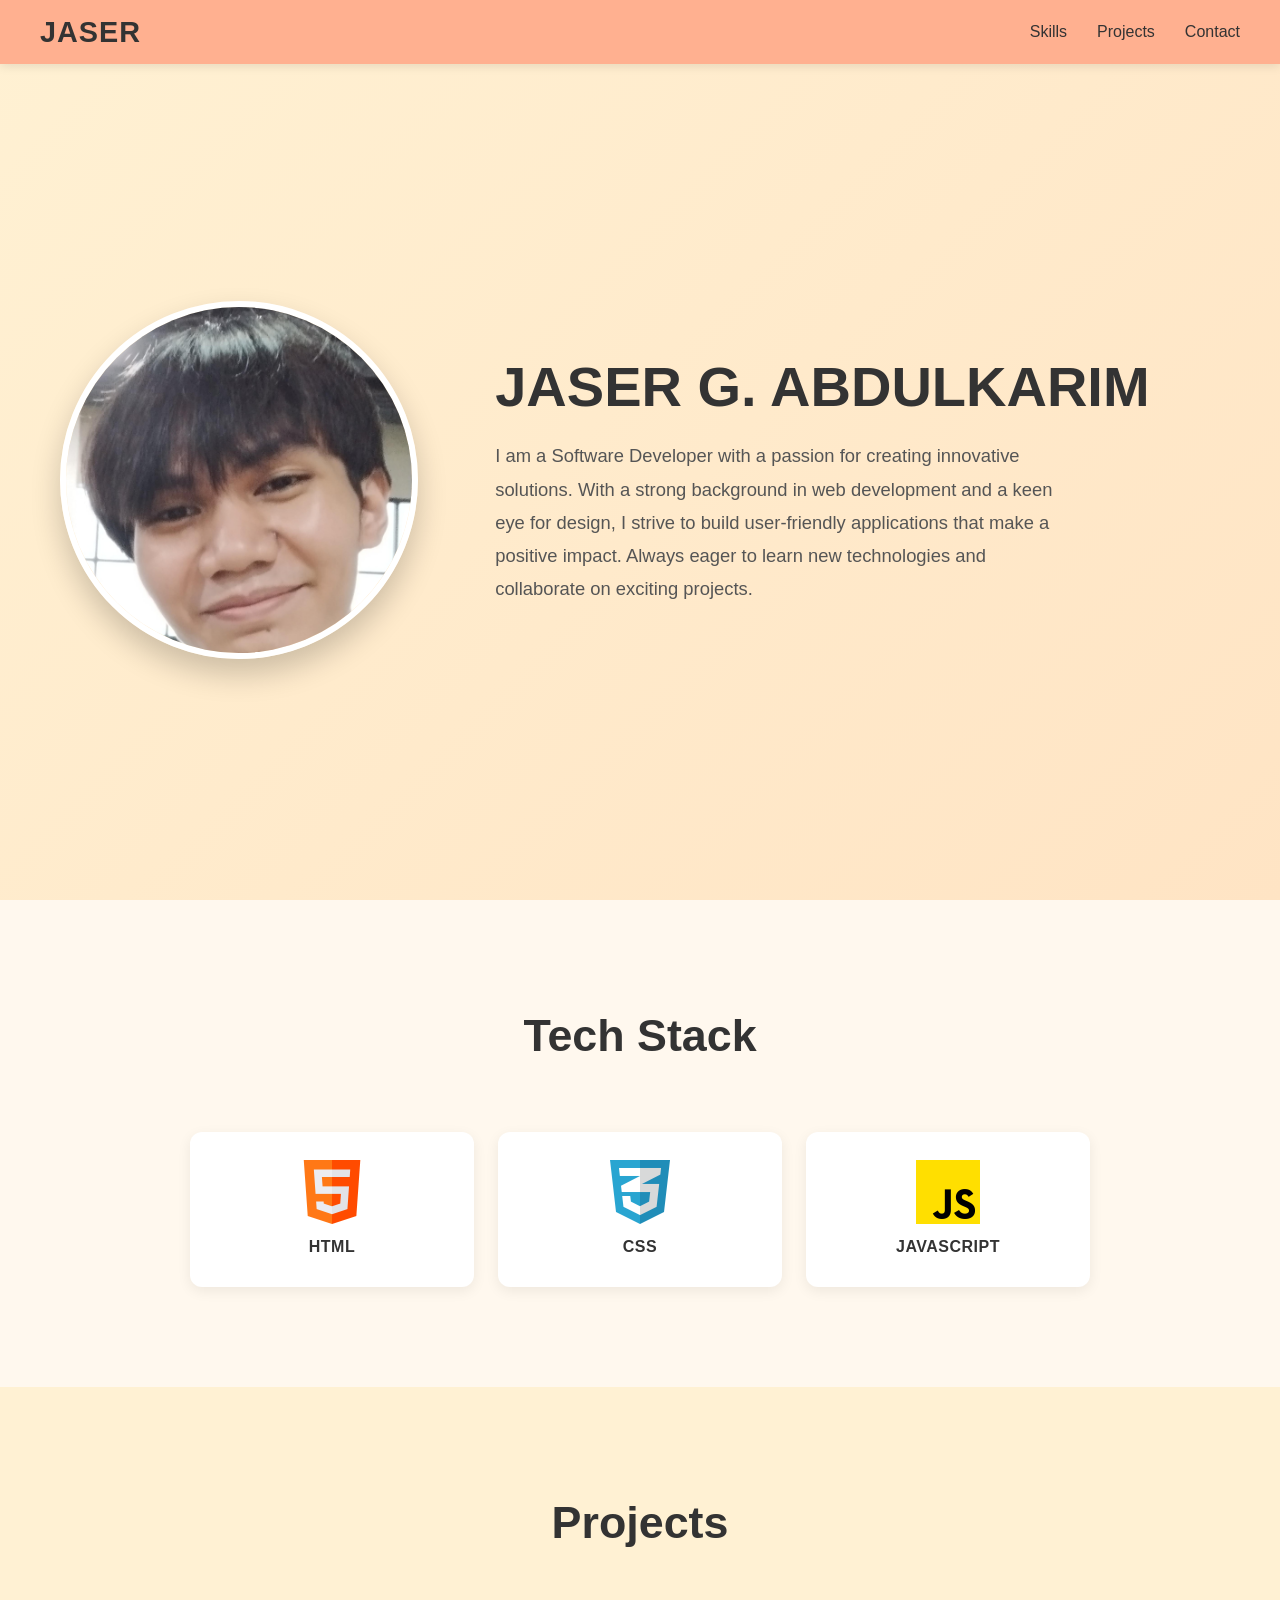
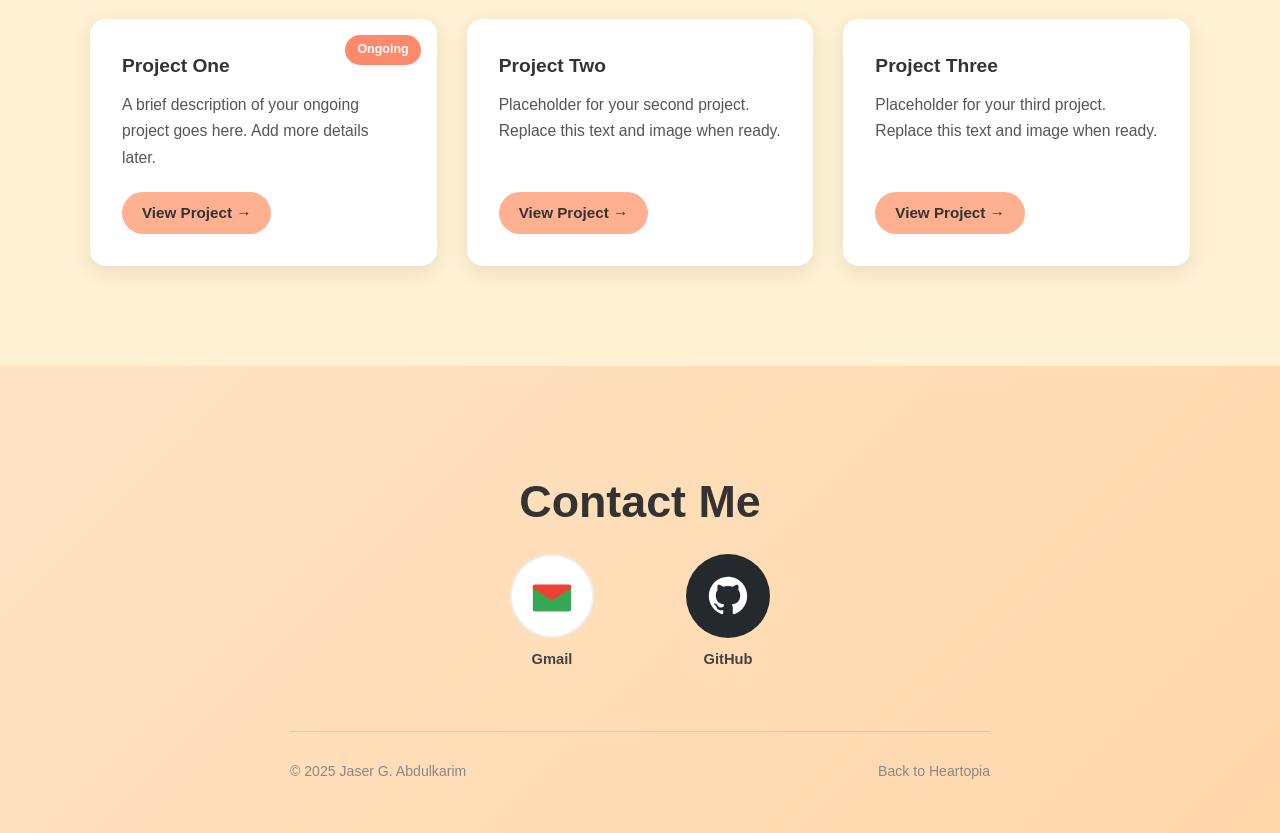
==== portfolio/portfolio.html @ 66829910 "Major update" ====
<!doctype html>
<html lang="en">
<head>
  <meta charset="UTF-8" />
  <meta name="viewport" content="width=device-width, initial-scale=1.0" />
  <title>Jaser G. Abdulkarim | Portfolio</title>
  <link rel="stylesheet" href="portfolio.css" />
</head>
<body>

  <!-- NAV -->
  <nav class="navigation-bar" id="navbar">
    <div class="nav-logo">JASER</div>

    <!-- Desktop links -->
    <ul class="nav-links" id="navLinks">
      <li><a href="#skills">Skills</a></li>
      <li><a href="#projects">Projects</a></li>
      <li><a href="#contact">Contact</a></li>
    </ul>

    <!-- Hamburger (mobile only) -->
    <button class="hamburger" id="hamburger" aria-label="Open menu" onclick="toggleMenu()">
      <span></span><span></span><span></span>
    </button>

    <!-- Dropdown that slides under the nav bar -->
    <div class="mobile-dropdown" id="mobileDropdown">
      <ul>
        <li><a href="#skills"   onclick="closeMenu()">Skills</a></li>
        <li><a href="#projects" onclick="closeMenu()">Projects</a></li>
        <li><a href="#contact"  onclick="closeMenu()">Contact</a></li>
      </ul>
    </div>
  </nav>

  <!-- HERO -->
  <section class="hero" id="home">
    <div class="hero-content">
      <div class="profile-pic-container">
        <img src="../profilepic/profilePic.jpg" alt="Jaser G. Abdulkarim" class="profile-pic" />
      </div>
      <div class="hero-text">
        <h1>JASER G. ABDULKARIM</h1>
        <p class="bio">
          I am a Software Developer with a passion for creating innovative
          solutions. With a strong background in web development and a keen
          eye for design, I strive to build user-friendly applications that
          make a positive impact. Always eager to learn new technologies and
          collaborate on exciting projects.
        </p>
      </div>
    </div>
  </section>

  <!-- SKILLS -->
  <section class="section" id="skills">
    <h2>Tech Stack</h2>
    <div class="skills-grid">
      <div class="skill-card">
        <img src="../techstack/html.png" alt="HTML" class="textstack-img" />
        <p>HTML</p>
      </div>
      <div class="skill-card">
        <img src="../techstack/text.png" alt="CSS" class="textstack-img" />
        <p>CSS</p>
      </div>
      <div class="skill-card">
        <img src="../techstack/js.png" alt="JavaScript" class="textstack-img" />
        <p>JAVASCRIPT</p>
      </div>
    </div>
  </section>

  <!-- PROJECTS -->
  <section class="section" id="projects">
    <h2>Projects</h2>
    <div class="projects-grid">
      <div class="project-card">
        <div class="project-status ongoing">Ongoing</div>
        <h3>Project One</h3>
        <p>A brief description of your ongoing project goes here. Add more details later.</p>
        <a href="#" class="btn">View Project →</a>
      </div>
      <div class="project-card">
        <h3>Project Two</h3>
        <p>Placeholder for your second project. Replace this text and image when ready.</p>
        <a href="#" class="btn">View Project →</a>
      </div>
      <div class="project-card">
        <h3>Project Three</h3>
        <p>Placeholder for your third project. Replace this text and image when ready.</p>
        <a href="#" class="btn">View Project →</a>
      </div>
    </div>
  </section>

  <!-- FOOTER / CONTACT -->
  <footer id="contact">
    <div class="footer-inner">
      <h2>Contact Me</h2>

      <div class="contact-icons-row">

        <!-- Gmail compose — opens gmail.com with To, CC, subject pre-filled -->
        <a href="https://mail.google.com/mail/?view=cm&to=jgabdulkarim@sscgi.com&cc=jgabdulkarim@sscgi.com&su=Hello%20Jaser&body=Hi%20Jaser%2C%0A%0A"
           target="_blank" rel="noopener noreferrer"
           class="contact-icon-btn"
           title="Send via Gmail">
          <div class="icon-circle gmail">
            <svg viewBox="0 0 48 48" xmlns="http://www.w3.org/2000/svg">
              <path fill="#EA4335" d="M6 40V16l18 13L42 16v24z"/>
              <path fill="#FBBC05" d="M6 16l18 13 18-13V14H6z"/>
              <path fill="#34A853" d="M42 40H6a2 2 0 0 1-2-2V14l20 14.5L44 14v24a2 2 0 0 1-2 2z"/>
              <path fill="#4285F4" d="M6 14h36L24 28z"/>
              <path fill="#EA4335" d="M4 14a2 2 0 0 1 2-2h36a2 2 0 0 1 2 2v2L24 29 4 16z"/>
            </svg>
          </div>
          <span class="icon-label">Gmail</span>
        </a>

        <!-- GitHub -->
        <a href="https://github.com/Yuherssi"
           target="_blank" rel="noopener noreferrer"
           class="contact-icon-btn"
           title="GitHub — Yuherssi">
          <div class="icon-circle github">
            <svg viewBox="0 0 24 24" fill="currentColor">
              <path d="M12 2C6.477 2 2 6.484 2 12.017c0 4.425 2.865 8.18 6.839 9.504.5.092.682-.217.682-.483 0-.237-.008-.868-.013-1.703-2.782.605-3.369-1.343-3.369-1.343-.454-1.158-1.11-1.466-1.11-1.466-.908-.62.069-.608.069-.608 1.003.07 1.531 1.032 1.531 1.032.892 1.53 2.341 1.088 2.91.832.092-.647.35-1.088.636-1.338-2.22-.253-4.555-1.113-4.555-4.951 0-1.093.39-1.988 1.029-2.688-.103-.253-.446-1.272.098-2.65 0 0 .84-.27 2.75 1.026A9.564 9.564 0 0 1 12 6.844a9.59 9.59 0 0 1 2.504.337c1.909-1.296 2.747-1.027 2.747-1.027.546 1.379.202 2.398.1 2.651.64.7 1.028 1.595 1.028 2.688 0 3.848-2.339 4.695-4.566 4.943.359.309.678.92.678 1.855 0 1.338-.012 2.419-.012 2.747 0 .268.18.58.688.482A10.02 10.02 0 0 0 22 12.017C22 6.484 17.522 2 12 2Z"/>
            </svg>
          </div>
          <span class="icon-label">GitHub</span>
        </a>

      </div><!-- /contact-icons-row -->

      <div class="footer-bottom">
        <span>© 2025 Jaser G. Abdulkarim</span>
        <a href="../index.html">Back to Heartopia</a>
      </div>
    </div>
  </footer>

  <script src="portfolio.js"></script>

</body>
</html>
---- portfolio/portfolio.css ----
/* ═══════════════════════════════════════
   RESET & BASE
═══════════════════════════════════════ */
*, *::before, *::after { margin: 0; padding: 0; box-sizing: border-box; }
html { scroll-behavior: smooth; }

body {
  font-family: "Segoe UI", Tahoma, Geneva, Verdana, sans-serif;
  background-color: #fff1d3;
  color: #333;
  line-height: 1.6;
  overflow-x: hidden;
}

/* ═══════════════════════════════════════
   NAVIGATION
═══════════════════════════════════════ */
.navigation-bar {
  position: fixed;
  top: 0; left: 0; right: 0;
  background-color: #ffb090;
  padding: 0 clamp(20px, 5vw, 40px);
  height: 64px;
  display: flex;
  align-items: center;
  justify-content: space-between;
  box-shadow: 0 2px 10px rgba(0,0,0,0.1);
  z-index: 1000;
  /* needed so the dropdown positions relative to this */
  overflow: visible;
}

.nav-logo {
  font-size: clamp(1.3rem, 3vw, 1.8rem);
  font-weight: bold;
  color: #333;
  letter-spacing: 1px;
  flex-shrink: 0;
}

/* ── Desktop links ── */
.nav-links {
  list-style: none;
  display: flex;
  gap: clamp(16px, 3vw, 30px);
}
.nav-links a {
  text-decoration: none;
  color: #333;
  font-weight: 500;
  font-size: clamp(0.85rem, 1.5vw, 1rem);
  transition: color 0.25s;
}
.nav-links a:hover { color: #fff; }

/* ── Hamburger button ── */
.hamburger {
  display: none;          /* hidden on desktop */
  flex-direction: column;
  justify-content: center;
  gap: 5px;
  background: none;
  border: none;
  cursor: pointer;
  padding: 6px;
  z-index: 10;
  flex-shrink: 0;
}
.hamburger span {
  display: block;
  width: 26px; height: 2.5px;
  background: #333;
  border-radius: 3px;
  transition: transform 0.3s, opacity 0.3s, width 0.3s;
  transform-origin: center;
}
/* Animate into X when open */
.hamburger.open span:nth-child(1) { transform: translateY(7.5px) rotate(45deg); }
.hamburger.open span:nth-child(2) { opacity: 0; width: 0; }
.hamburger.open span:nth-child(3) { transform: translateY(-7.5px) rotate(-45deg); }

/* ── Mobile dropdown (slides down under nav bar) ── */
.mobile-dropdown {
  display: none;            /* invisible on desktop */
  position: absolute;
  top: 64px;                /* flush below the nav */
  left: 0; right: 0;
  background: #ffb090;
  overflow: hidden;
  max-height: 0;
  transition: max-height 0.35s cubic-bezier(0.4,0,0.2,1),
              box-shadow 0.35s;
  z-index: 999;
}
.mobile-dropdown.open {
  max-height: 300px;        /* large enough for all links */
  box-shadow: 0 6px 18px rgba(0,0,0,0.15);
}
.mobile-dropdown ul {
  list-style: none;
  padding: 8px 0 14px;
}
.mobile-dropdown li {
  border-top: 1px solid rgba(0,0,0,0.06);
}
.mobile-dropdown a {
  display: block;
  padding: 14px clamp(20px, 5vw, 40px);
  font-size: 1rem;
  font-weight: 600;
  color: #333;
  text-decoration: none;
  transition: background 0.2s, color 0.2s;
}
.mobile-dropdown a:hover {
  background: rgba(255,255,255,0.3);
  color: #fff;
}

/* ═══════════════════════════════════════
   HERO
═══════════════════════════════════════ */
.hero {
  min-height: 100vh;
  display: flex;
  align-items: center;
  padding: clamp(100px, 14vw, 140px) clamp(20px, 6vw, 60px) clamp(60px, 8vw, 80px);
  background: linear-gradient(135deg, #fff1d3 0%, #ffe4c4 100%);
}

.hero-content {
  max-width: 1200px;
  margin: 0 auto;
  width: 100%;
  display: flex;
  align-items: center;
  gap: clamp(32px, 6vw, 80px);
  flex-wrap: wrap;
}

/* ── Profile picture — perfectly centred inside its frame ── */
.profile-pic-container {
  flex-shrink: 0;
  width: clamp(180px, 28vw, 380px);
  /* square container so border-radius: 50% is a true circle */
  aspect-ratio: 1;
  border-radius: 50%;
  border: 6px solid #ffffff;
  box-shadow: 0 15px 30px rgba(0,0,0,0.2);
  overflow: hidden;             /* clips the image to the circle */
  display: flex;
  align-items: center;
  justify-content: center;
}

.profile-pic {
  /* Fill the circle completely, centred on the subject */
  width: 100%;
  height: 100%;
  object-fit: cover;
  object-position: center top;  /* adjust to 'center' if full body looks better */
  display: block;
}

.hero-text {
  flex: 1;
  min-width: min(260px, 100%);
}
.hero-text h1 {
  font-size: clamp(1.6rem, 4.5vw, 3.5rem);
  font-weight: 700;
  margin-bottom: clamp(12px, 2vw, 20px);
  color: #333;
  line-height: 1.15;
}
.bio {
  font-size: clamp(0.88rem, 1.6vw, 1.15rem);
  color: #555;
  max-width: 560px;
  line-height: 1.8;
}

/* ═══════════════════════════════════════
   SECTION SHARED
═══════════════════════════════════════ */
.section {
  padding: clamp(50px, 9vw, 100px) clamp(20px, 6vw, 60px);
}
.section h2 {
  text-align: center;
  font-size: clamp(1.6rem, 4vw, 2.8rem);
  margin-bottom: clamp(32px, 5vw, 60px);
  color: #333;
}

/* ═══════════════════════════════════════
   SKILLS
═══════════════════════════════════════ */
#skills { background-color: #fff8ee; }

.skills-grid {
  display: grid;
  grid-template-columns: repeat(auto-fit, minmax(clamp(120px, 18vw, 180px), 1fr));
  gap: clamp(14px, 2.5vw, 24px);
  max-width: 900px;
  margin: 0 auto;
}

.skill-card {
  background: white;
  padding: clamp(18px, 3vw, 28px) clamp(14px, 2vw, 20px);
  text-align: center;
  border-radius: 12px;
  font-size: clamp(0.78rem, 1.3vw, 1rem);
  font-weight: 600;
  letter-spacing: 0.5px;
  box-shadow: 0 4px 14px rgba(0,0,0,0.07);
  transition: transform 0.25s, box-shadow 0.25s;
}
.skill-card:hover {
  transform: translateY(-8px);
  box-shadow: 0 10px 28px rgba(0,0,0,0.12);
}
.textstack-img {
  width: clamp(40px, 6vw, 64px);
  height: clamp(40px, 6vw, 64px);
  object-fit: contain;
  margin: 0 auto 10px;
  display: block;
}

/* ═══════════════════════════════════════
   PROJECTS
═══════════════════════════════════════ */
#projects { background-color: #fff1d3; }

.projects-grid {
  display: grid;
  grid-template-columns: repeat(auto-fit, minmax(min(280px, 100%), 1fr));
  gap: clamp(16px, 3vw, 30px);
  max-width: 1100px;
  margin: 0 auto;
}

.project-card {
  background: white;
  padding: clamp(20px, 3.5vw, 32px);
  border-radius: 16px;
  box-shadow: 0 6px 22px rgba(0,0,0,0.09);
  transition: transform 0.28s, box-shadow 0.28s;
  position: relative;
  overflow: hidden;
  display: flex;
  flex-direction: column;
}
.project-card:hover {
  transform: translateY(-8px);
  box-shadow: 0 14px 36px rgba(0,0,0,0.14);
}

.project-status {
  position: absolute;
  top: 16px; right: 16px;
  padding: 5px 12px;
  border-radius: 20px;
  font-size: 0.78rem;
  font-weight: 700;
}
.ongoing { background-color: #ff8a6b; color: white; }

.project-card h3 {
  font-size: clamp(1rem, 2vw, 1.2rem);
  margin-bottom: 10px;
  color: #333;
  padding-right: clamp(60px, 10vw, 90px);
}
.project-card p {
  font-size: clamp(0.85rem, 1.4vw, 0.98rem);
  color: #555;
  margin-bottom: 20px;
  flex: 1;
  line-height: 1.7;
}

.btn {
  display: inline-block;
  background: #ffb090;
  color: #333;
  padding: 9px 20px;
  border-radius: 28px;
  text-decoration: none;
  font-weight: 600;
  font-size: clamp(0.82rem, 1.3vw, 0.95rem);
  transition: background 0.25s, color 0.25s, transform 0.2s;
  align-self: flex-start;
}
.btn:hover { background: #ff8a6b; color: white; transform: translateY(-2px); }

/* ═══════════════════════════════════════
   FOOTER / CONTACT
═══════════════════════════════════════ */
footer {
  background: linear-gradient(135deg, #ffe4c4 0%, #ffd6aa 100%);
  padding: clamp(50px, 9vw, 100px) clamp(20px, 6vw, 60px) clamp(30px, 5vw, 50px);
}

.footer-inner {
  max-width: 700px;
  margin: 0 auto;
  text-align: center;
}

footer h2 {
  font-size: clamp(1.6rem, 4vw, 2.8rem);
  color: #333;
  margin-bottom: clamp(10px, 1.5vw, 16px);
}

.contact-sub {
  font-size: clamp(0.88rem, 1.5vw, 1.05rem);
  color: #666;
  margin-bottom: clamp(36px, 5vw, 56px);
}

/* ── Two icon buttons ── */
.contact-icons-row {
  display: flex;
  flex-wrap: wrap;
  justify-content: center;
  gap: clamp(24px, 5vw, 56px);
  margin-bottom: clamp(40px, 6vw, 60px);
}

.contact-icon-btn {
  display: flex;
  flex-direction: column;
  align-items: center;
  gap: 10px;
  text-decoration: none;
  color: #333;
  transition: transform 0.22s;
  width: clamp(90px, 16vw, 120px);
}
.contact-icon-btn:hover { transform: translateY(-7px); }

.icon-circle {
  width: clamp(64px, 12vw, 84px);
  height: clamp(64px, 12vw, 84px);
  border-radius: 50%;
  display: flex;
  align-items: center;
  justify-content: center;
  transition: box-shadow 0.22s;
  overflow: hidden;
}
.contact-icon-btn:hover .icon-circle {
  box-shadow: 0 10px 28px rgba(0,0,0,0.2);
}
.icon-circle svg {
  width: clamp(32px, 6vw, 46px);
  height: clamp(32px, 6vw, 46px);
}

/* Icon colour themes */
.gmail  { background: #fff; border: 2px solid #eee; }
.github { background: #24292e; color: #fff; }

.icon-label {
  font-size: clamp(0.8rem, 1.4vw, 0.92rem);
  font-weight: 700;
  color: #444;
}

/* ── Footer bottom bar ── */
.footer-bottom {
  display: flex;
  align-items: center;
  justify-content: space-between;
  flex-wrap: wrap;
  gap: 10px;
  padding-top: clamp(18px, 3vw, 28px);
  border-top: 1px solid rgba(0,0,0,0.1);
  font-size: clamp(0.75rem, 1.2vw, 0.88rem);
  color: #888;
}
.footer-bottom a {text-decoration: none; color: #888;}
.back-link {
  color: #888;
  text-decoration: none;
  transition: color 0.2s;
}
.back-link:hover { color: #ff8a6b; }

/* ═══════════════════════════════════════
   RESPONSIVE
═══════════════════════════════════════ */
@media (max-width: 768px) {
  /* Switch to hamburger */
  .nav-links       { display: none; }
  .hamburger       { display: flex; }
  .mobile-dropdown { display: block; } /* allow it to animate open */

  /* Hero stacks */
  .hero-content {
    flex-direction: column;
    align-items: center;
    text-align: center;
  }
  .profile-pic-container { width: min(220px, 60vw); }
  .bio { max-width: 100%; }

  /* Footer bottom centres */
  .footer-bottom { justify-content: center; }
}

@media (max-width: 480px) {
  .project-card h3  { padding-right: 0; }
  .project-status   { position: static; margin-bottom: 10px; display: inline-block; }
  .contact-icons-row { gap: clamp(24px, 8vw, 48px); }
}
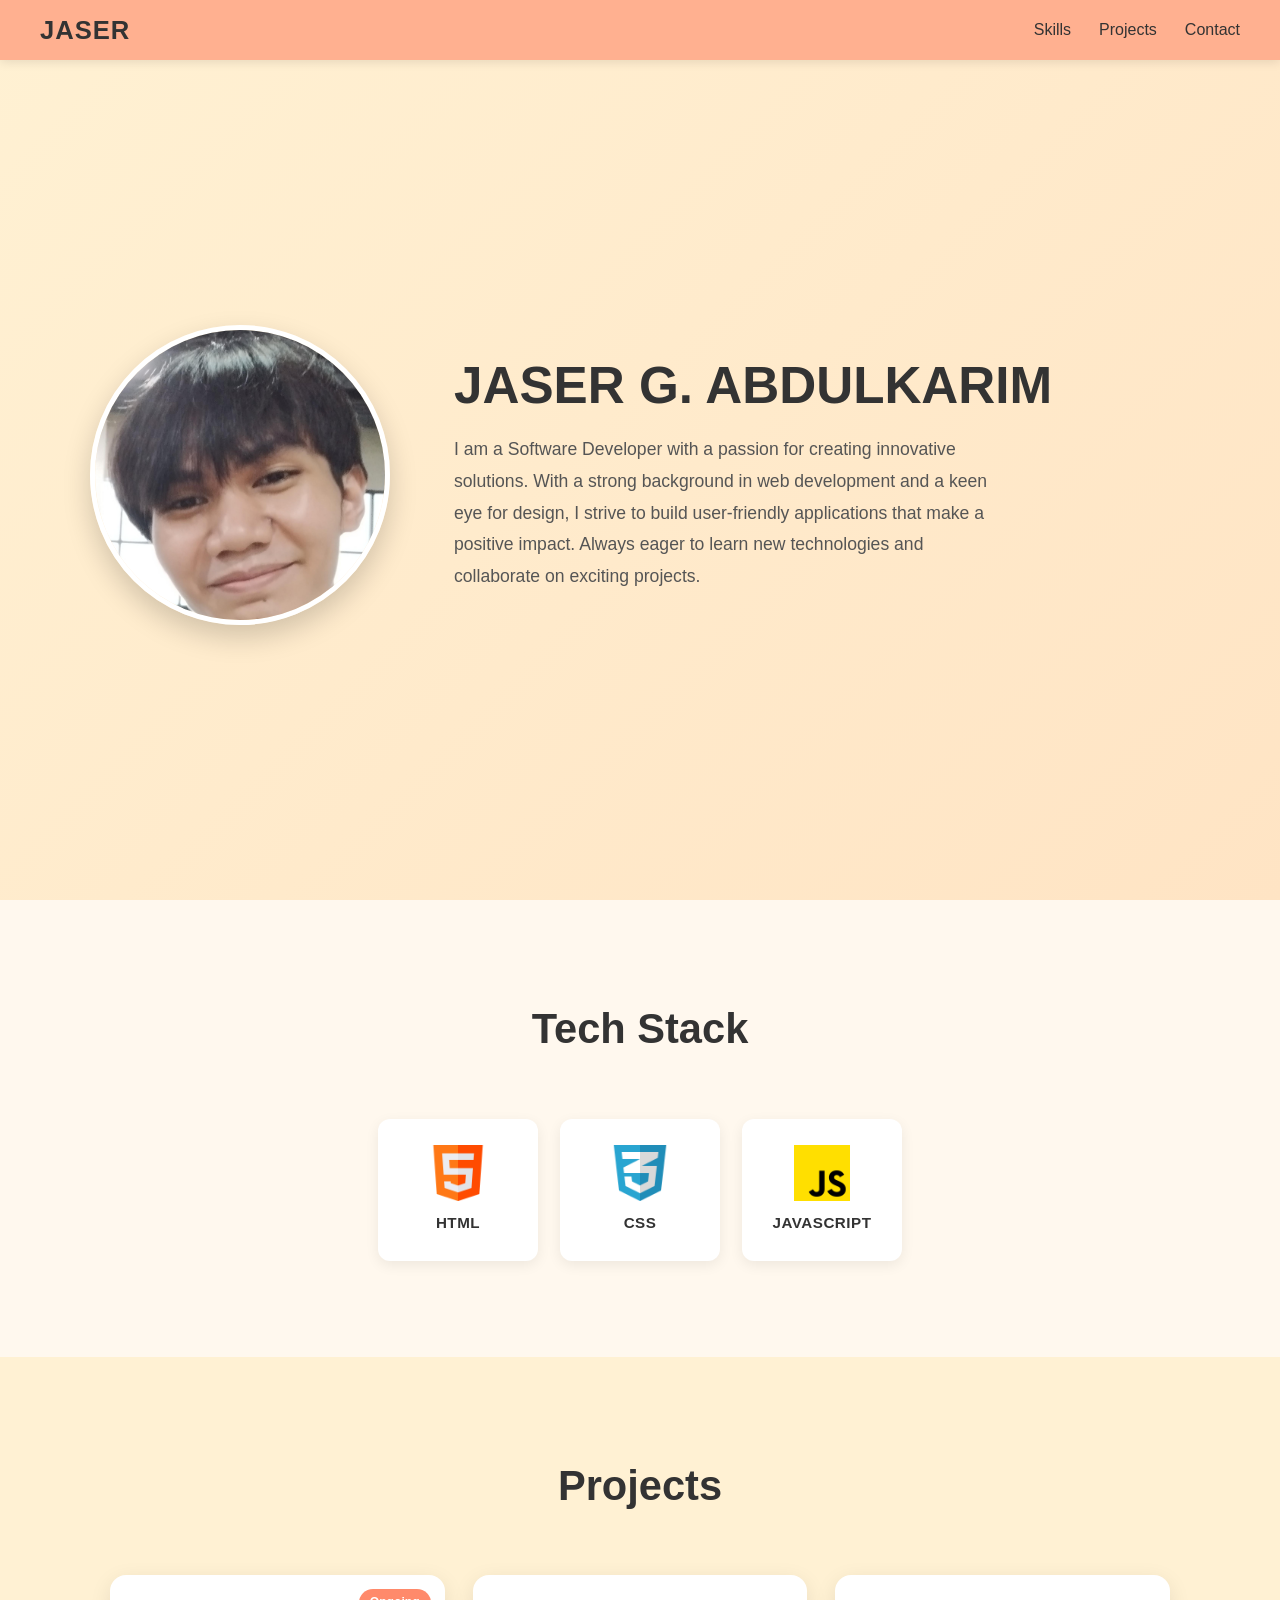
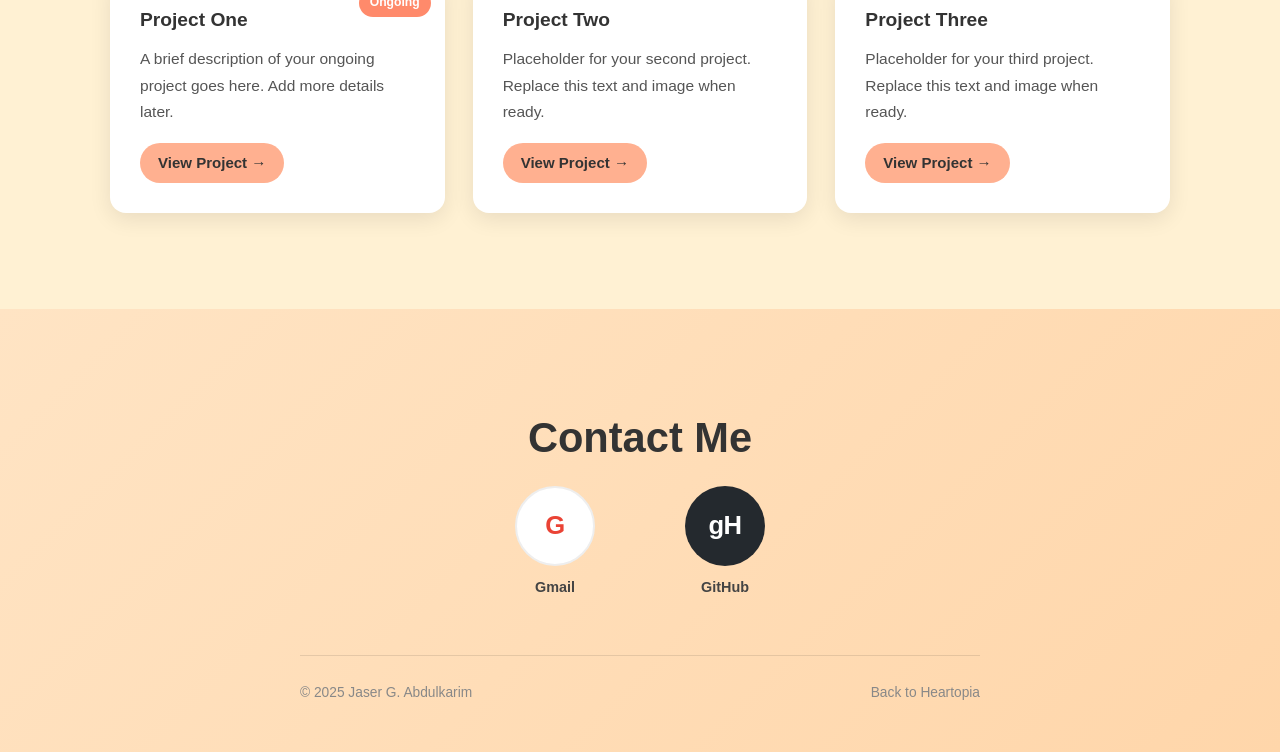
==== commit 3953f77b: "fix the responsiveness" ====
--- a/portfolio/portfolio.html
+++ b/portfolio/portfolio.html
@@ -102,37 +102,21 @@
 
       <div class="contact-icons-row">
 
-        <!-- Gmail compose — opens gmail.com with To, CC, subject pre-filled -->
-        <a href="https://mail.google.com/mail/?view=cm&to=jgabdulkarim@sscgi.com&cc=jgabdulkarim@sscgi.com&su=Hello%20Jaser&body=Hi%20Jaser%2C%0A%0A"
-           target="_blank" rel="noopener noreferrer"
-           class="contact-icon-btn"
-           title="Send via Gmail">
-          <div class="icon-circle gmail">
-            <svg viewBox="0 0 48 48" xmlns="http://www.w3.org/2000/svg">
-              <path fill="#EA4335" d="M6 40V16l18 13L42 16v24z"/>
-              <path fill="#FBBC05" d="M6 16l18 13 18-13V14H6z"/>
-              <path fill="#34A853" d="M42 40H6a2 2 0 0 1-2-2V14l20 14.5L44 14v24a2 2 0 0 1-2 2z"/>
-              <path fill="#4285F4" d="M6 14h36L24 28z"/>
-              <path fill="#EA4335" d="M4 14a2 2 0 0 1 2-2h36a2 2 0 0 1 2 2v2L24 29 4 16z"/>
-            </svg>
-          </div>
-          <span class="icon-label">Gmail</span>
-        </a>
+  <a href="https://mail.google.com/mail/?view=cm&to=jgabdulkarim@sscgi.com&cc=jgabdulkarim@sscgi.com&su=Hello%20Jaser&body=Hi%20Jaser%2C%0A%0A"
+     target="_blank" rel="noopener noreferrer"
+     class="contact-icon-btn" title="Send via Gmail">
+    <div class="icon-circle gmail">G</div>
+    <span class="icon-label">Gmail</span>
+  </a>
 
-        <!-- GitHub -->
-        <a href="https://github.com/Yuherssi"
-           target="_blank" rel="noopener noreferrer"
-           class="contact-icon-btn"
-           title="GitHub — Yuherssi">
-          <div class="icon-circle github">
-            <svg viewBox="0 0 24 24" fill="currentColor">
-              <path d="M12 2C6.477 2 2 6.484 2 12.017c0 4.425 2.865 8.18 6.839 9.504.5.092.682-.217.682-.483 0-.237-.008-.868-.013-1.703-2.782.605-3.369-1.343-3.369-1.343-.454-1.158-1.11-1.466-1.11-1.466-.908-.62.069-.608.069-.608 1.003.07 1.531 1.032 1.531 1.032.892 1.53 2.341 1.088 2.91.832.092-.647.35-1.088.636-1.338-2.22-.253-4.555-1.113-4.555-4.951 0-1.093.39-1.988 1.029-2.688-.103-.253-.446-1.272.098-2.65 0 0 .84-.27 2.75 1.026A9.564 9.564 0 0 1 12 6.844a9.59 9.59 0 0 1 2.504.337c1.909-1.296 2.747-1.027 2.747-1.027.546 1.379.202 2.398.1 2.651.64.7 1.028 1.595 1.028 2.688 0 3.848-2.339 4.695-4.566 4.943.359.309.678.92.678 1.855 0 1.338-.012 2.419-.012 2.747 0 .268.18.58.688.482A10.02 10.02 0 0 0 22 12.017C22 6.484 17.522 2 12 2Z"/>
-            </svg>
-          </div>
-          <span class="icon-label">GitHub</span>
-        </a>
+  <a href="https://github.com/Yuherssi"
+     target="_blank" rel="noopener noreferrer"
+     class="contact-icon-btn" title="GitHub — Yuherssi">
+    <div class="icon-circle github">gH</div>
+    <span class="icon-label">GitHub</span>
+  </a>
 
-      </div><!-- /contact-icons-row -->
+</div>
 
       <div class="footer-bottom">
         <span>© 2025 Jaser G. Abdulkarim</span>
--- a/portfolio/portfolio.css
+++ b/portfolio/portfolio.css
@@ -19,19 +19,18 @@
   position: fixed;
   top: 0; left: 0; right: 0;
   background-color: #ffb090;
-  padding: 0 clamp(20px, 5vw, 40px);
-  height: 64px;
+  padding: 0 clamp(16px, 4vw, 40px);
+  height: 60px;
   display: flex;
   align-items: center;
   justify-content: space-between;
   box-shadow: 0 2px 10px rgba(0,0,0,0.1);
   z-index: 1000;
-  /* needed so the dropdown positions relative to this */
   overflow: visible;
 }
 
 .nav-logo {
-  font-size: clamp(1.3rem, 3vw, 1.8rem);
+  font-size: clamp(1.2rem, 2.5vw, 1.6rem);
   font-weight: bold;
   color: #333;
   letter-spacing: 1px;
@@ -42,20 +41,20 @@
 .nav-links {
   list-style: none;
   display: flex;
-  gap: clamp(16px, 3vw, 30px);
+  gap: clamp(14px, 2.5vw, 28px);
 }
 .nav-links a {
   text-decoration: none;
   color: #333;
   font-weight: 500;
-  font-size: clamp(0.85rem, 1.5vw, 1rem);
+  font-size: clamp(0.85rem, 1.4vw, 1rem);
   transition: color 0.25s;
 }
 .nav-links a:hover { color: #fff; }
 
 /* ── Hamburger button ── */
 .hamburger {
-  display: none;          /* hidden on desktop */
+  display: none;
   flex-direction: column;
   justify-content: center;
   gap: 5px;
@@ -68,22 +67,21 @@
 }
 .hamburger span {
   display: block;
-  width: 26px; height: 2.5px;
+  width: 24px; height: 2.5px;
   background: #333;
   border-radius: 3px;
   transition: transform 0.3s, opacity 0.3s, width 0.3s;
   transform-origin: center;
 }
-/* Animate into X when open */
 .hamburger.open span:nth-child(1) { transform: translateY(7.5px) rotate(45deg); }
 .hamburger.open span:nth-child(2) { opacity: 0; width: 0; }
 .hamburger.open span:nth-child(3) { transform: translateY(-7.5px) rotate(-45deg); }
 
-/* ── Mobile dropdown (slides down under nav bar) ── */
+/* ── Mobile dropdown ── */
 .mobile-dropdown {
-  display: none;            /* invisible on desktop */
+  display: none;
   position: absolute;
-  top: 64px;                /* flush below the nav */
+  top: 60px;
   left: 0; right: 0;
   background: #ffb090;
   overflow: hidden;
@@ -93,19 +91,14 @@
   z-index: 999;
 }
 .mobile-dropdown.open {
-  max-height: 300px;        /* large enough for all links */
+  max-height: 260px;
   box-shadow: 0 6px 18px rgba(0,0,0,0.15);
 }
-.mobile-dropdown ul {
-  list-style: none;
-  padding: 8px 0 14px;
-}
-.mobile-dropdown li {
-  border-top: 1px solid rgba(0,0,0,0.06);
-}
+.mobile-dropdown ul { list-style: none; padding: 6px 0 12px; }
+.mobile-dropdown li { border-top: 1px solid rgba(0,0,0,0.06); }
 .mobile-dropdown a {
   display: block;
-  padding: 14px clamp(20px, 5vw, 40px);
+  padding: 13px clamp(16px, 4vw, 40px);
   font-size: 1rem;
   font-weight: 600;
   color: #333;
@@ -121,62 +114,60 @@
    HERO
 ═══════════════════════════════════════ */
 .hero {
-  min-height: 100vh;
-  display: flex;
-  align-items: center;
-  padding: clamp(100px, 14vw, 140px) clamp(20px, 6vw, 60px) clamp(60px, 8vw, 80px);
+  min-height: 100svh;
+  display: flex;
+  align-items: center;
+  padding: clamp(80px, 12vw, 130px) clamp(16px, 5vw, 60px) clamp(48px, 7vw, 80px);
   background: linear-gradient(135deg, #fff1d3 0%, #ffe4c4 100%);
 }
 
 .hero-content {
-  max-width: 1200px;
+  max-width: 1100px;
   margin: 0 auto;
   width: 100%;
   display: flex;
   align-items: center;
-  gap: clamp(32px, 6vw, 80px);
+  gap: clamp(28px, 5vw, 70px);
   flex-wrap: wrap;
 }
 
-/* ── Profile picture — perfectly centred inside its frame ── */
+/* ── Profile picture ── */
 .profile-pic-container {
   flex-shrink: 0;
-  width: clamp(180px, 28vw, 380px);
-  /* square container so border-radius: 50% is a true circle */
+  width: clamp(160px, 26vw, 300px);
   aspect-ratio: 1;
   border-radius: 50%;
-  border: 6px solid #ffffff;
-  box-shadow: 0 15px 30px rgba(0,0,0,0.2);
-  overflow: hidden;             /* clips the image to the circle */
+  border: 5px solid #ffffff;
+  box-shadow: 0 12px 28px rgba(0,0,0,0.18);
+  overflow: hidden;
   display: flex;
   align-items: center;
   justify-content: center;
 }
 
 .profile-pic {
-  /* Fill the circle completely, centred on the subject */
   width: 100%;
   height: 100%;
   object-fit: cover;
-  object-position: center top;  /* adjust to 'center' if full body looks better */
+  object-position: center top;
   display: block;
 }
 
 .hero-text {
-  flex: 1;
-  min-width: min(260px, 100%);
+  flex: 1 1 260px;
+  min-width: 0;
 }
 .hero-text h1 {
-  font-size: clamp(1.6rem, 4.5vw, 3.5rem);
+  font-size: clamp(1.5rem, 4vw, 3.2rem);
   font-weight: 700;
-  margin-bottom: clamp(12px, 2vw, 20px);
+  margin-bottom: clamp(10px, 1.8vw, 18px);
   color: #333;
   line-height: 1.15;
 }
 .bio {
-  font-size: clamp(0.88rem, 1.6vw, 1.15rem);
+  font-size: clamp(0.88rem, 1.5vw, 1.1rem);
   color: #555;
-  max-width: 560px;
+  max-width: 540px;
   line-height: 1.8;
 }
 
@@ -184,13 +175,63 @@
    SECTION SHARED
 ═══════════════════════════════════════ */
 .section {
-  padding: clamp(50px, 9vw, 100px) clamp(20px, 6vw, 60px);
+  padding: clamp(48px, 8vw, 96px) clamp(16px, 5vw, 60px);
 }
 .section h2 {
   text-align: center;
-  font-size: clamp(1.6rem, 4vw, 2.8rem);
-  margin-bottom: clamp(32px, 5vw, 60px);
-  color: #333;
+  font-size: clamp(1.5rem, 3.5vw, 2.6rem);
+  margin-bottom: clamp(28px, 4.5vw, 56px);
+  color: #333;
+}
+
+/* ═══════════════════════════════════════
+   ABOUT ME
+═══════════════════════════════════════ */
+#about { background-color: #fff8ee; }
+
+.about-inner {
+  max-width: 1060px;
+  margin: 0 auto;
+}
+
+.about-cards {
+  display: grid;
+  grid-template-columns: repeat(auto-fit, minmax(min(240px, 100%), 1fr));
+  gap: clamp(14px, 2.5vw, 28px);
+}
+
+.about-card {
+  background: white;
+  border-radius: 16px;
+  padding: clamp(22px, 3.5vw, 36px) clamp(18px, 3vw, 28px);
+  box-shadow: 0 6px 22px rgba(0,0,0,0.08);
+  display: flex;
+  flex-direction: column;
+  gap: 12px;
+  transition: transform 0.25s, box-shadow 0.25s;
+}
+.about-card:hover {
+  transform: translateY(-6px);
+  box-shadow: 0 14px 34px rgba(0,0,0,0.12);
+}
+
+.about-card-icon {
+  font-size: clamp(1.8rem, 3.5vw, 2.4rem);
+  line-height: 1;
+}
+
+.about-card h3 {
+  font-size: clamp(1rem, 1.8vw, 1.15rem);
+  font-weight: 700;
+  color: #333;
+  margin: 0;
+}
+
+.about-card p {
+  font-size: clamp(0.85rem, 1.3vw, 0.97rem);
+  color: #555;
+  line-height: 1.75;
+  margin: 0;
 }
 
 /* ═══════════════════════════════════════
@@ -200,30 +241,31 @@
 
 .skills-grid {
   display: grid;
-  grid-template-columns: repeat(auto-fit, minmax(clamp(120px, 18vw, 180px), 1fr));
-  gap: clamp(14px, 2.5vw, 24px);
-  max-width: 900px;
+  grid-template-columns: repeat(auto-fit, minmax(120px, 160px));
+  justify-content: center;
+  gap: clamp(12px, 2vw, 22px);
+  max-width: 860px;
   margin: 0 auto;
 }
 
 .skill-card {
   background: white;
-  padding: clamp(18px, 3vw, 28px) clamp(14px, 2vw, 20px);
+  padding: clamp(16px, 2.5vw, 26px) clamp(12px, 1.8vw, 18px);
   text-align: center;
   border-radius: 12px;
-  font-size: clamp(0.78rem, 1.3vw, 1rem);
+  font-size: clamp(0.78rem, 1.2vw, 0.95rem);
   font-weight: 600;
   letter-spacing: 0.5px;
   box-shadow: 0 4px 14px rgba(0,0,0,0.07);
   transition: transform 0.25s, box-shadow 0.25s;
 }
 .skill-card:hover {
-  transform: translateY(-8px);
-  box-shadow: 0 10px 28px rgba(0,0,0,0.12);
+  transform: translateY(-6px);
+  box-shadow: 0 10px 26px rgba(0,0,0,0.12);
 }
 .textstack-img {
-  width: clamp(40px, 6vw, 64px);
-  height: clamp(40px, 6vw, 64px);
+  width: clamp(38px, 5.5vw, 56px);
+  height: clamp(38px, 5.5vw, 56px);
   object-fit: contain;
   margin: 0 auto 10px;
   display: block;
@@ -236,15 +278,15 @@
 
 .projects-grid {
   display: grid;
-  grid-template-columns: repeat(auto-fit, minmax(min(280px, 100%), 1fr));
-  gap: clamp(16px, 3vw, 30px);
-  max-width: 1100px;
+  grid-template-columns: repeat(auto-fit, minmax(min(260px, 100%), 1fr));
+  gap: clamp(14px, 2.5vw, 28px);
+  max-width: 1060px;
   margin: 0 auto;
 }
 
 .project-card {
   background: white;
-  padding: clamp(20px, 3.5vw, 32px);
+  padding: clamp(18px, 3vw, 30px);
   border-radius: 16px;
   box-shadow: 0 6px 22px rgba(0,0,0,0.09);
   transition: transform 0.28s, box-shadow 0.28s;
@@ -254,30 +296,30 @@
   flex-direction: column;
 }
 .project-card:hover {
-  transform: translateY(-8px);
-  box-shadow: 0 14px 36px rgba(0,0,0,0.14);
+  transform: translateY(-6px);
+  box-shadow: 0 14px 34px rgba(0,0,0,0.13);
 }
 
 .project-status {
   position: absolute;
-  top: 16px; right: 16px;
-  padding: 5px 12px;
+  top: 14px; right: 14px;
+  padding: 4px 11px;
   border-radius: 20px;
-  font-size: 0.78rem;
+  font-size: 0.76rem;
   font-weight: 700;
 }
 .ongoing { background-color: #ff8a6b; color: white; }
 
 .project-card h3 {
-  font-size: clamp(1rem, 2vw, 1.2rem);
+  font-size: clamp(1rem, 1.8vw, 1.2rem);
   margin-bottom: 10px;
   color: #333;
-  padding-right: clamp(60px, 10vw, 90px);
+  padding-right: clamp(72px, 12vw, 96px);
 }
 .project-card p {
-  font-size: clamp(0.85rem, 1.4vw, 0.98rem);
+  font-size: clamp(0.84rem, 1.3vw, 0.97rem);
   color: #555;
-  margin-bottom: 20px;
+  margin-bottom: 18px;
   flex: 1;
   line-height: 1.7;
 }
@@ -286,11 +328,11 @@
   display: inline-block;
   background: #ffb090;
   color: #333;
-  padding: 9px 20px;
+  padding: 8px 18px;
   border-radius: 28px;
   text-decoration: none;
   font-weight: 600;
-  font-size: clamp(0.82rem, 1.3vw, 0.95rem);
+  font-size: clamp(0.82rem, 1.2vw, 0.94rem);
   transition: background 0.25s, color 0.25s, transform 0.2s;
   align-self: flex-start;
 }
@@ -301,34 +343,33 @@
 ═══════════════════════════════════════ */
 footer {
   background: linear-gradient(135deg, #ffe4c4 0%, #ffd6aa 100%);
-  padding: clamp(50px, 9vw, 100px) clamp(20px, 6vw, 60px) clamp(30px, 5vw, 50px);
+  padding: clamp(48px, 8vw, 96px) clamp(16px, 5vw, 60px) clamp(28px, 4vw, 48px);
 }
 
 .footer-inner {
-  max-width: 700px;
+  max-width: 680px;
   margin: 0 auto;
   text-align: center;
 }
 
 footer h2 {
-  font-size: clamp(1.6rem, 4vw, 2.8rem);
-  color: #333;
-  margin-bottom: clamp(10px, 1.5vw, 16px);
+  font-size: clamp(1.5rem, 3.5vw, 2.6rem);
+  color: #333;
+  margin-bottom: clamp(8px, 1.2vw, 14px);
 }
 
 .contact-sub {
-  font-size: clamp(0.88rem, 1.5vw, 1.05rem);
+  font-size: clamp(0.86rem, 1.4vw, 1.02rem);
   color: #666;
-  margin-bottom: clamp(36px, 5vw, 56px);
-}
-
-/* ── Two icon buttons ── */
+  margin-bottom: clamp(32px, 4.5vw, 52px);
+}
+
 .contact-icons-row {
   display: flex;
   flex-wrap: wrap;
   justify-content: center;
-  gap: clamp(24px, 5vw, 56px);
-  margin-bottom: clamp(40px, 6vw, 60px);
+  gap: clamp(28px, 6vw, 60px);
+  margin-bottom: clamp(36px, 5.5vw, 56px);
 }
 
 .contact-icon-btn {
@@ -339,82 +380,194 @@
   text-decoration: none;
   color: #333;
   transition: transform 0.22s;
-  width: clamp(90px, 16vw, 120px);
-}
-.contact-icon-btn:hover { transform: translateY(-7px); }
+  width: clamp(80px, 14vw, 110px);
+}
+.contact-icon-btn:hover { transform: translateY(-6px); }
 
 .icon-circle {
-  width: clamp(64px, 12vw, 84px);
-  height: clamp(64px, 12vw, 84px);
+  width: clamp(60px, 10vw, 80px);
+  height: clamp(60px, 10vw, 80px);
   border-radius: 50%;
   display: flex;
   align-items: center;
   justify-content: center;
+  font-size: clamp(1.2rem, 2.5vw, 1.6rem);
+  font-weight: 700;
+  letter-spacing: -0.5px;
   transition: box-shadow 0.22s;
-  overflow: hidden;
 }
 .contact-icon-btn:hover .icon-circle {
-  box-shadow: 0 10px 28px rgba(0,0,0,0.2);
-}
-.icon-circle svg {
-  width: clamp(32px, 6vw, 46px);
-  height: clamp(32px, 6vw, 46px);
-}
-
-/* Icon colour themes */
-.gmail  { background: #fff; border: 2px solid #eee; }
+  box-shadow: 0 10px 26px rgba(0,0,0,0.18);
+}
+
+.gmail  { background: #fff; border: 2px solid #eee; color: #EA4335; }
 .github { background: #24292e; color: #fff; }
 
 .icon-label {
-  font-size: clamp(0.8rem, 1.4vw, 0.92rem);
+  font-size: clamp(0.78rem, 1.3vw, 0.9rem);
   font-weight: 700;
   color: #444;
 }
 
-/* ── Footer bottom bar ── */
 .footer-bottom {
   display: flex;
   align-items: center;
   justify-content: space-between;
   flex-wrap: wrap;
   gap: 10px;
-  padding-top: clamp(18px, 3vw, 28px);
+  padding-top: clamp(16px, 2.5vw, 26px);
   border-top: 1px solid rgba(0,0,0,0.1);
-  font-size: clamp(0.75rem, 1.2vw, 0.88rem);
+  font-size: clamp(0.74rem, 1.1vw, 0.86rem);
   color: #888;
 }
-.footer-bottom a {text-decoration: none; color: #888;}
-.back-link {
-  color: #888;
-  text-decoration: none;
-  transition: color 0.2s;
-}
+.footer-bottom a { text-decoration: none; color: #888; }
+.back-link { color: #888; text-decoration: none; transition: color 0.2s; }
 .back-link:hover { color: #ff8a6b; }
 
 /* ═══════════════════════════════════════
-   RESPONSIVE
+   RESPONSIVE BREAKPOINTS
+═══════════════════════════════════════ */
+
+
+
+@media (min-width: 769px) and (max-width: 1024px) {
+  .projects-grid {
+    grid-template-columns: repeat(2, 1fr);
+  }
+}
+ 
+/* ═══════════════════════════════════════
+   RESPONSIVE — MOBILE (≤768px)
 ═══════════════════════════════════════ */
 @media (max-width: 768px) {
-  /* Switch to hamburger */
+  /* Nav */
   .nav-links       { display: none; }
   .hamburger       { display: flex; }
-  .mobile-dropdown { display: block; } /* allow it to animate open */
-
-  /* Hero stacks */
+  .mobile-dropdown { display: block; }
+ 
+  /* Hero: stack and center everything */
+  .hero {
+    padding-top: clamp(76px, 14vw, 100px);
+    padding-bottom: clamp(40px, 7vw, 60px);
+    min-height: unset;
+  }
   .hero-content {
     flex-direction: column;
     align-items: center;
+    justify-content: center;
     text-align: center;
-  }
-  .profile-pic-container { width: min(220px, 60vw); }
-  .bio { max-width: 100%; }
-
-  /* Footer bottom centres */
-  .footer-bottom { justify-content: center; }
-}
-
+    gap: 24px;
+  }
+  .profile-pic-container {
+    width: clamp(140px, 46vw, 200px);
+    margin: 0 auto;
+  }
+  .hero-text {
+    flex: none;
+    width: 100%;
+    text-align: center;
+  }
+  .bio {
+    max-width: 100%;
+    margin: 0 auto;
+  }
+ 
+  /* Projects */
+  .projects-grid {
+    grid-template-columns: 1fr;
+  }
+ 
+  /* Footer */
+  footer {
+    padding: 48px 24px 32px;
+  }
+  .footer-inner {
+    width: 100%;
+    max-width: 100%;
+  }
+  footer h2 {
+    font-size: clamp(1.4rem, 6vw, 2rem);
+    margin-bottom: 28px;
+  }
+  .contact-icons-row {
+    gap: 36px;
+    margin-bottom: 28px;
+  }
+  .contact-icon-btn {
+    width: 80px;
+    gap: 8px;
+  }
+  .icon-circle {
+    width: 64px;
+    height: 64px;
+    min-width: 64px;
+    min-height: 64px;
+  }
+  .icon-circle svg {
+    width: 34px;
+    height: 34px;
+  }
+  .icon-label {
+    font-size: 0.85rem;
+  }
+  .footer-bottom {
+    flex-direction: column;
+    align-items: center;
+    text-align: center;
+    gap: 6px;
+  }
+}
+ 
+/* ═══════════════════════════════════════
+   RESPONSIVE — SMALL (≤480px)
+═══════════════════════════════════════ */
 @media (max-width: 480px) {
-  .project-card h3  { padding-right: 0; }
-  .project-status   { position: static; margin-bottom: 10px; display: inline-block; }
-  .contact-icons-row { gap: clamp(24px, 8vw, 48px); }
-}+  .project-card h3 { padding-right: 0; }
+  .project-status {
+    position: static;
+    display: inline-block;
+    margin-bottom: 10px;
+  }
+  .skills-grid {
+    grid-template-columns: repeat(3, 1fr);
+  }
+ 
+  footer {
+    padding: 40px 20px 28px;
+  }
+  .contact-icons-row {
+    gap: 28px;
+  }
+  .contact-icon-btn {
+    width: 72px;
+  }
+  .icon-circle {
+    width: 58px;
+    height: 58px;
+    min-width: 58px;
+    min-height: 58px;
+  }
+  .icon-circle svg {
+    width: 30px;
+    height: 30px;
+  }
+}
+ 
+/* ═══════════════════════════════════════
+   RESPONSIVE — VERY SMALL (≤360px)
+═══════════════════════════════════════ */
+@media (max-width: 360px) {
+  .skills-grid {
+    grid-template-columns: repeat(2, 1fr);
+  }
+  .hero-text h1 { font-size: 1.4rem; }
+  .contact-icons-row { gap: 20px; }
+  .contact-icon-btn  { width: 64px; }
+  .icon-circle {
+    width: 52px;
+    height: 52px;
+    min-width: 52px;
+    min-height: 52px;
+  }
+}
+ 
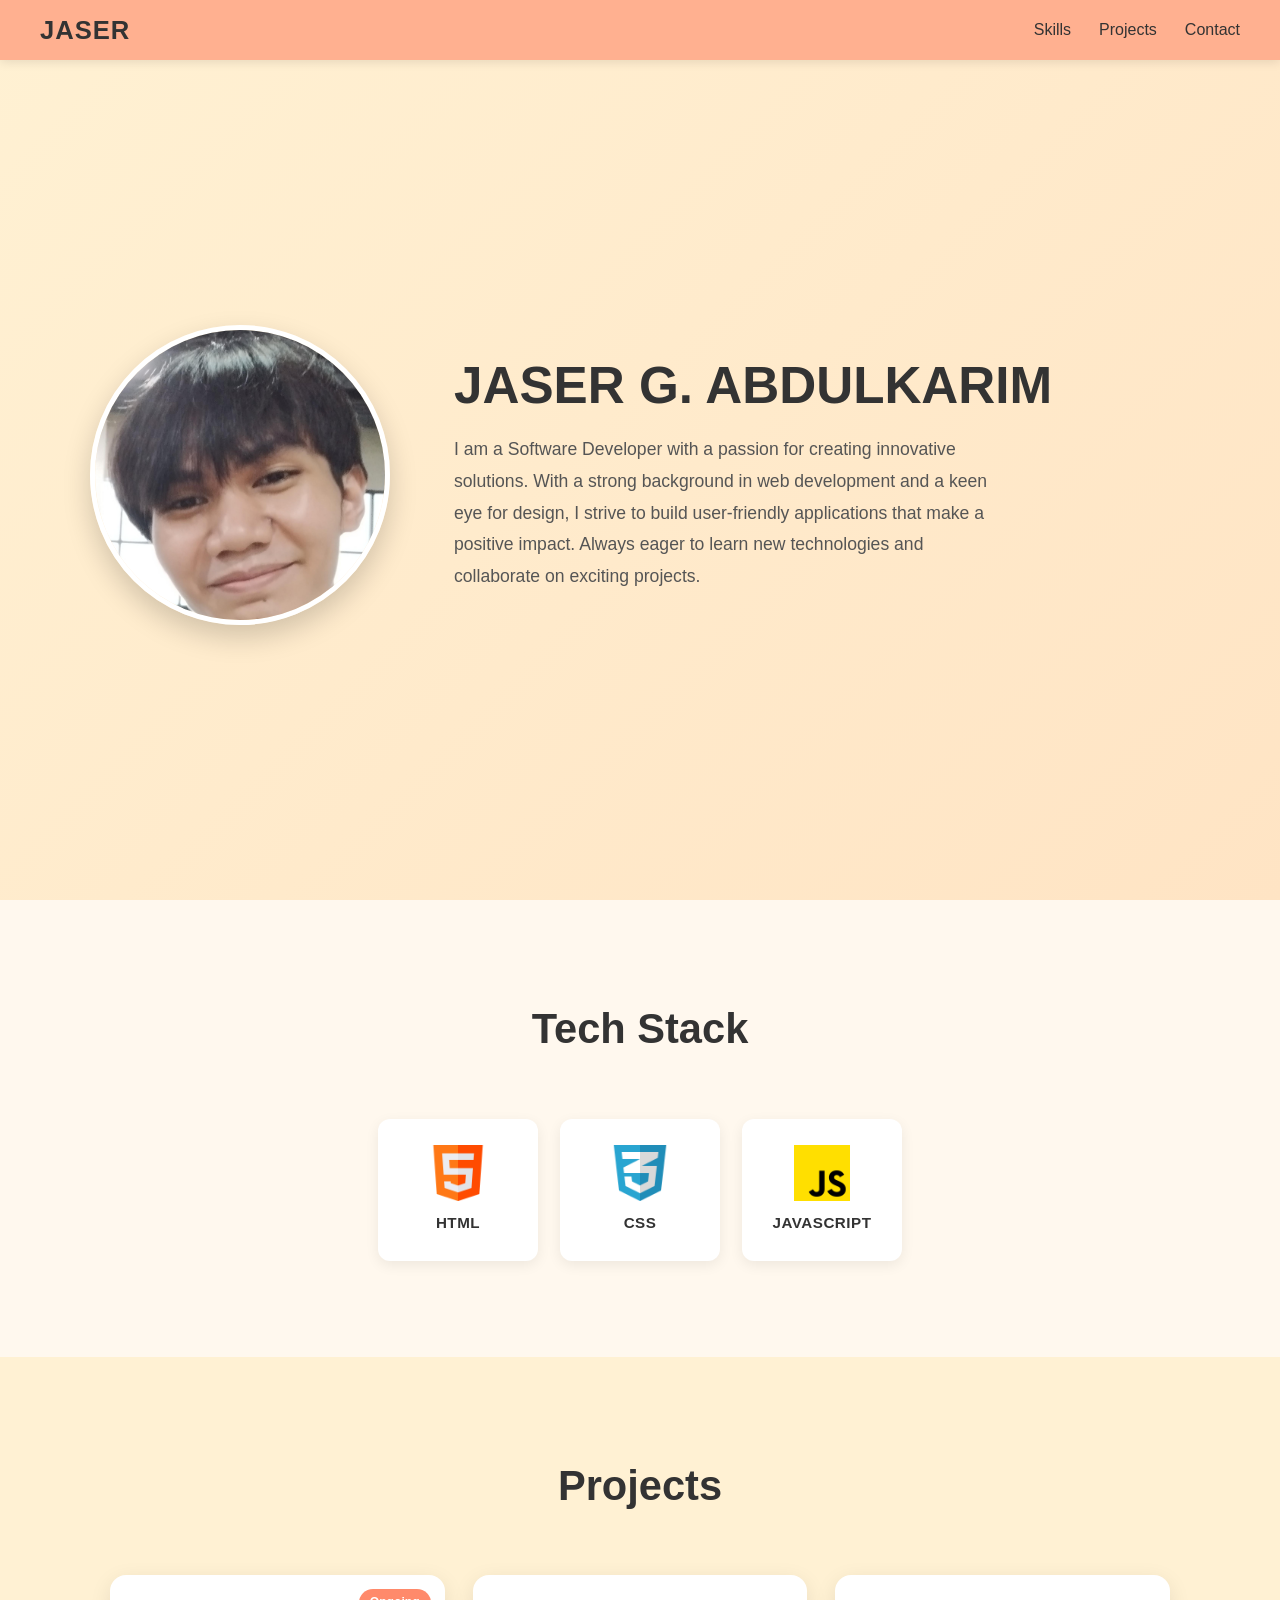
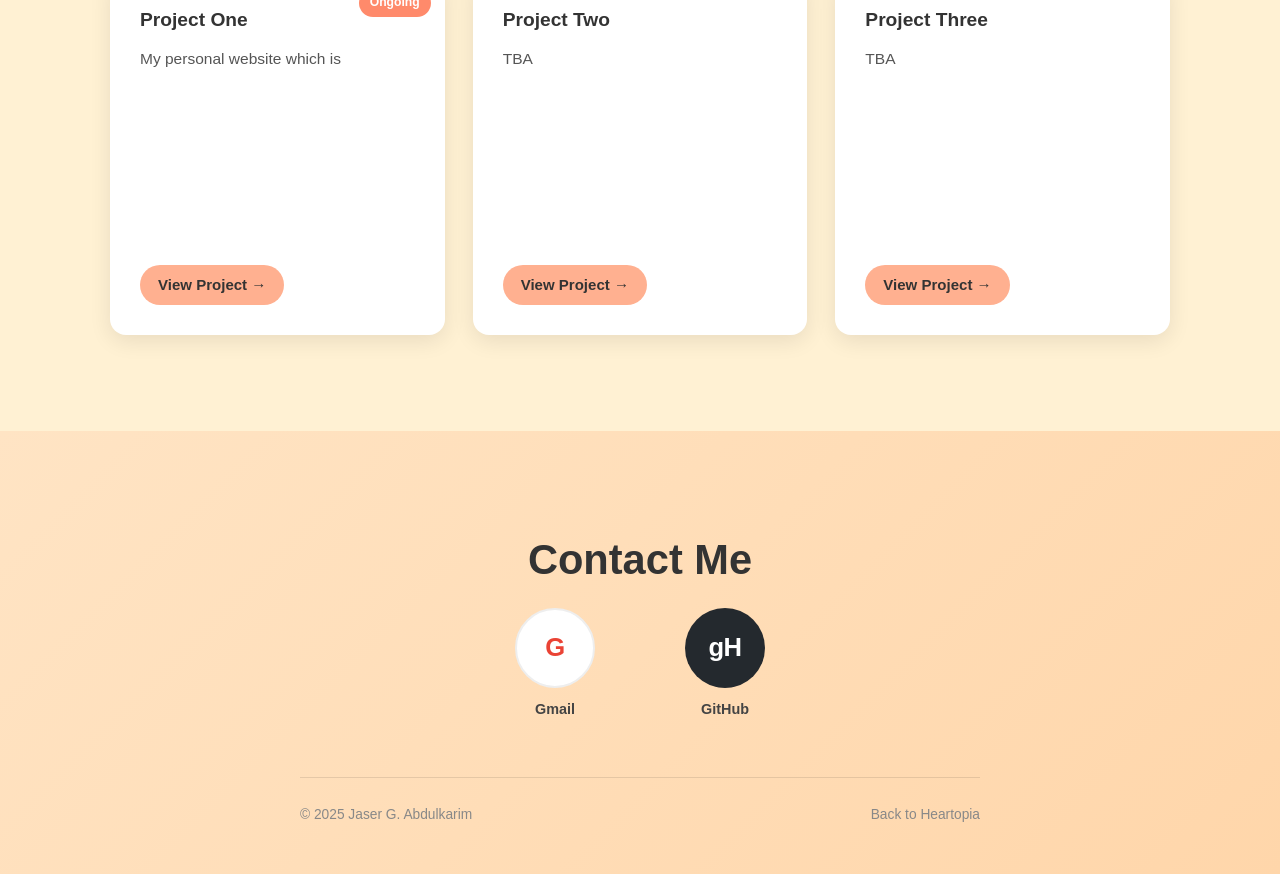
==== commit af8cf466: "Added a functional download button and minor changes" ====
--- a/portfolio/portfolio.html
+++ b/portfolio/portfolio.html
@@ -79,17 +79,17 @@
       <div class="project-card">
         <div class="project-status ongoing">Ongoing</div>
         <h3>Project One</h3>
-        <p>A brief description of your ongoing project goes here. Add more details later.</p>
+        <p>My personal website which is </p>
         <a href="#" class="btn">View Project →</a>
       </div>
       <div class="project-card">
         <h3>Project Two</h3>
-        <p>Placeholder for your second project. Replace this text and image when ready.</p>
+        <p>TBA</p>
         <a href="#" class="btn">View Project →</a>
       </div>
       <div class="project-card">
         <h3>Project Three</h3>
-        <p>Placeholder for your third project. Replace this text and image when ready.</p>
+        <p>TBA</p>
         <a href="#" class="btn">View Project →</a>
       </div>
     </div>
--- a/portfolio/portfolio.css
+++ b/portfolio/portfolio.css
@@ -1,8 +1,5 @@
-/* ═══════════════════════════════════════
-   RESET & BASE
-═══════════════════════════════════════ */
 *, *::before, *::after { margin: 0; padding: 0; box-sizing: border-box; }
-html { scroll-behavior: smooth; }
+html { scroll-behavior: smooth; overflow-x: hidden;}
 
 body {
   font-family: "Segoe UI", Tahoma, Geneva, Verdana, sans-serif;
@@ -12,9 +9,7 @@
   overflow-x: hidden;
 }
 
-/* ═══════════════════════════════════════
-   NAVIGATION
-═══════════════════════════════════════ */
+/* nav bar */
 .navigation-bar {
   position: fixed;
   top: 0; left: 0; right: 0;
@@ -86,8 +81,7 @@
   background: #ffb090;
   overflow: hidden;
   max-height: 0;
-  transition: max-height 0.35s cubic-bezier(0.4,0,0.2,1),
-              box-shadow 0.35s;
+  transition: max-height 0.35s cubic-bezier(0.4,0,0.2,1), box-shadow 0.35s;
   z-index: 999;
 }
 .mobile-dropdown.open {
@@ -110,9 +104,7 @@
   color: #fff;
 }
 
-/* ═══════════════════════════════════════
-   HERO
-═══════════════════════════════════════ */
+
 .hero {
   min-height: 100svh;
   display: flex;
@@ -171,9 +163,7 @@
   line-height: 1.8;
 }
 
-/* ═══════════════════════════════════════
-   SECTION SHARED
-═══════════════════════════════════════ */
+
 .section {
   padding: clamp(48px, 8vw, 96px) clamp(16px, 5vw, 60px);
 }
@@ -184,9 +174,7 @@
   color: #333;
 }
 
-/* ═══════════════════════════════════════
-   ABOUT ME
-═══════════════════════════════════════ */
+/* about-me section */
 #about { background-color: #fff8ee; }
 
 .about-inner {
@@ -234,9 +222,7 @@
   margin: 0;
 }
 
-/* ═══════════════════════════════════════
-   SKILLS
-═══════════════════════════════════════ */
+/* skills section */
 #skills { background-color: #fff8ee; }
 
 .skills-grid {
@@ -271,9 +257,7 @@
   display: block;
 }
 
-/* ═══════════════════════════════════════
-   PROJECTS
-═══════════════════════════════════════ */
+/* project section */
 #projects { background-color: #fff1d3; }
 
 .projects-grid {
@@ -282,6 +266,7 @@
   gap: clamp(14px, 2.5vw, 28px);
   max-width: 1060px;
   margin: 0 auto;
+  
 }
 
 .project-card {
@@ -294,6 +279,7 @@
   overflow: hidden;
   display: flex;
   flex-direction: column;
+  min-height: 40vh;
 }
 .project-card:hover {
   transform: translateY(-6px);
@@ -338,9 +324,8 @@
 }
 .btn:hover { background: #ff8a6b; color: white; transform: translateY(-2px); }
 
-/* ═══════════════════════════════════════
-   FOOTER / CONTACT
-═══════════════════════════════════════ */
+
+/* footer */
 footer {
   background: linear-gradient(135deg, #ffe4c4 0%, #ffd6aa 100%);
   padding: clamp(48px, 8vw, 96px) clamp(16px, 5vw, 60px) clamp(28px, 4vw, 48px);
@@ -424,21 +409,15 @@
 .back-link { color: #888; text-decoration: none; transition: color 0.2s; }
 .back-link:hover { color: #ff8a6b; }
 
-/* ═══════════════════════════════════════
-   RESPONSIVE BREAKPOINTS
-═══════════════════════════════════════ */
-
-
-
+
+/* mobile responsiveness */
 @media (min-width: 769px) and (max-width: 1024px) {
   .projects-grid {
     grid-template-columns: repeat(2, 1fr);
   }
 }
  
-/* ═══════════════════════════════════════
-   RESPONSIVE — MOBILE (≤768px)
-═══════════════════════════════════════ */
+
 @media (max-width: 768px) {
   /* Nav */
   .nav-links       { display: none; }
@@ -476,6 +455,8 @@
   .projects-grid {
     grid-template-columns: 1fr;
   }
+
+  .project-card {min-height: 30vh;}
  
   /* Footer */
   footer {
@@ -518,9 +499,7 @@
   }
 }
  
-/* ═══════════════════════════════════════
-   RESPONSIVE — SMALL (≤480px)
-═══════════════════════════════════════ */
+
 @media (max-width: 480px) {
   .project-card h3 { padding-right: 0; }
   .project-status {
@@ -553,9 +532,7 @@
   }
 }
  
-/* ═══════════════════════════════════════
-   RESPONSIVE — VERY SMALL (≤360px)
-═══════════════════════════════════════ */
+
 @media (max-width: 360px) {
   .skills-grid {
     grid-template-columns: repeat(2, 1fr);
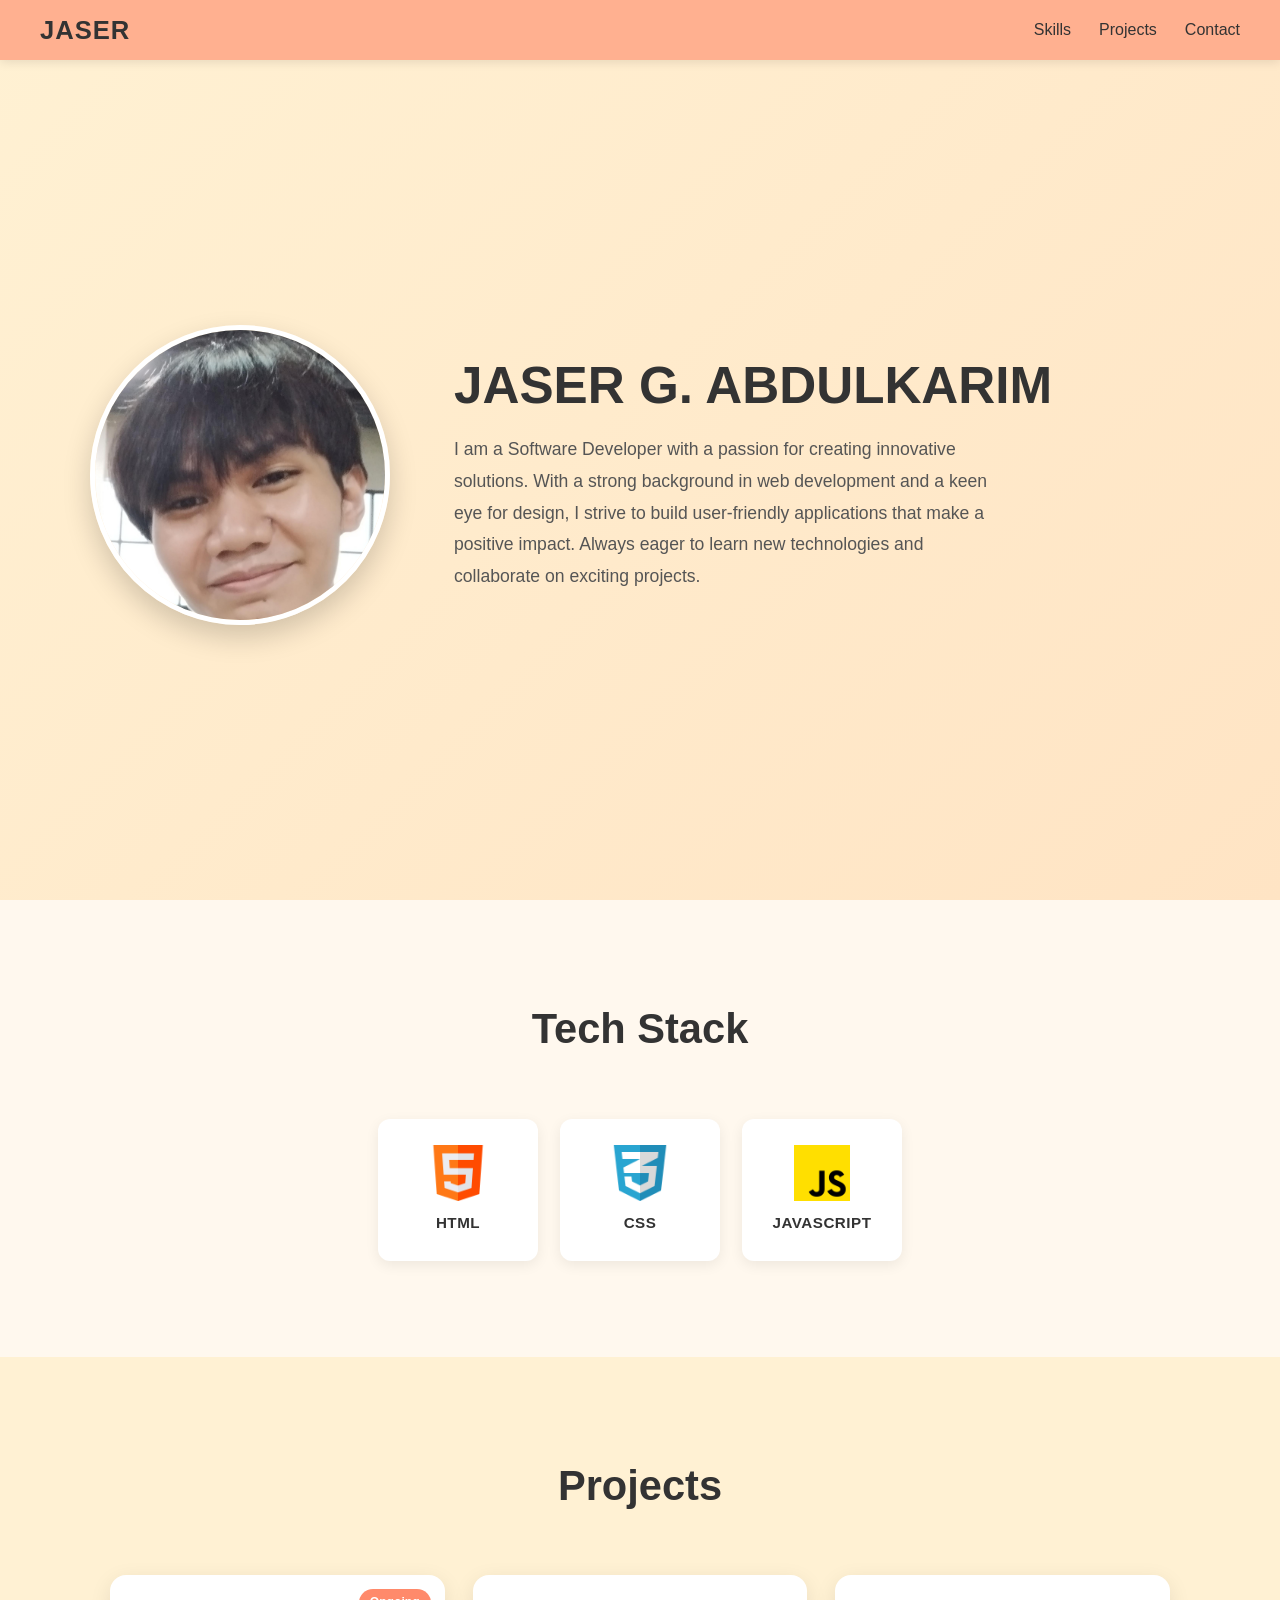
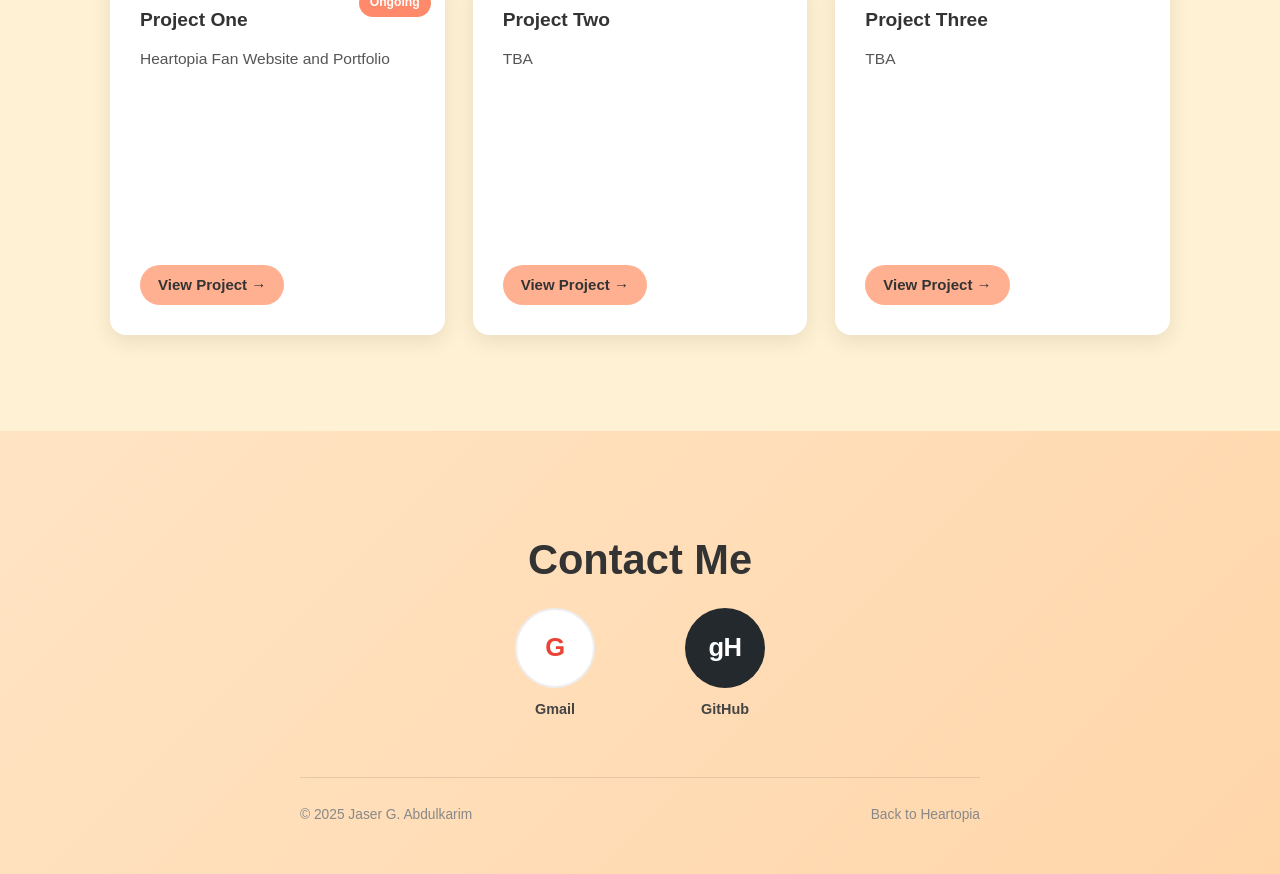
==== commit d7103931: "Added the description of the first project" ====
--- a/portfolio/portfolio.html
+++ b/portfolio/portfolio.html
@@ -79,7 +79,7 @@
       <div class="project-card">
         <div class="project-status ongoing">Ongoing</div>
         <h3>Project One</h3>
-        <p>My personal website which is </p>
+        <p>Heartopia Fan Website and Portfolio</p>
         <a href="#" class="btn">View Project →</a>
       </div>
       <div class="project-card">
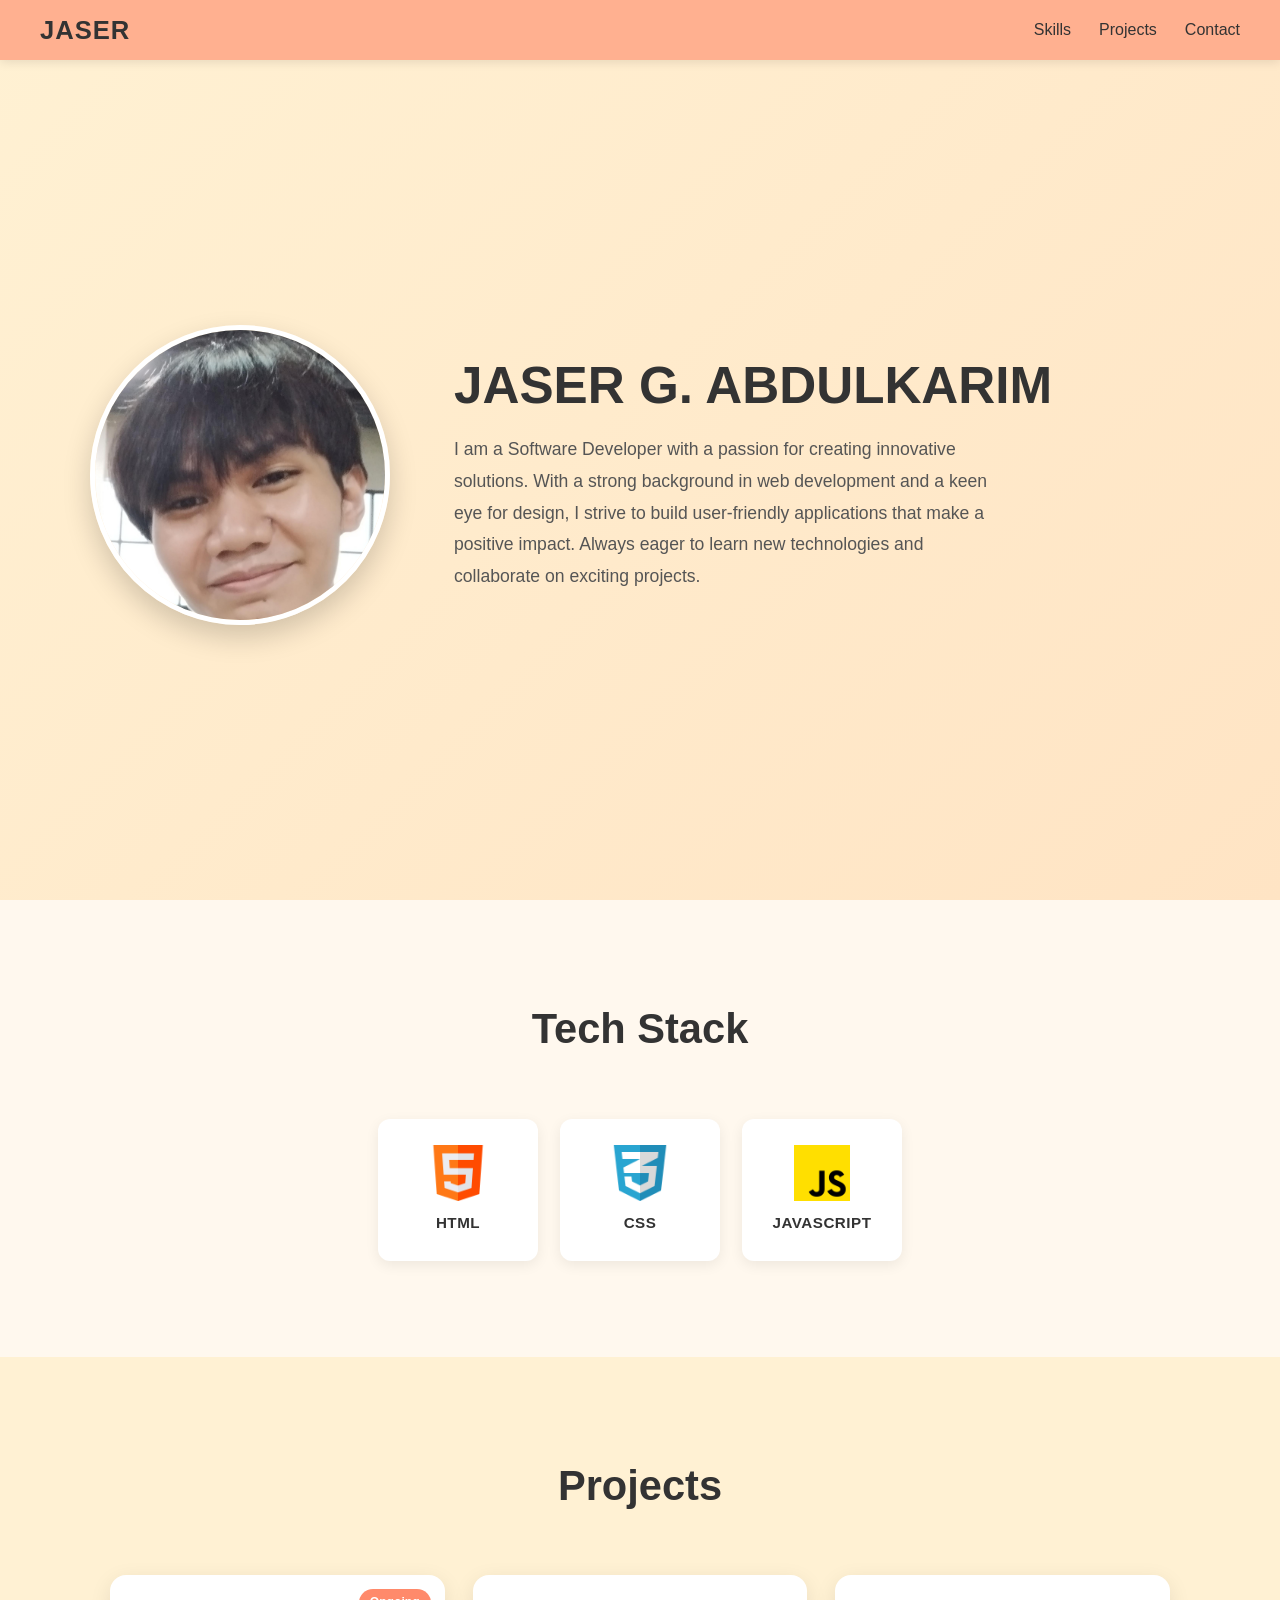
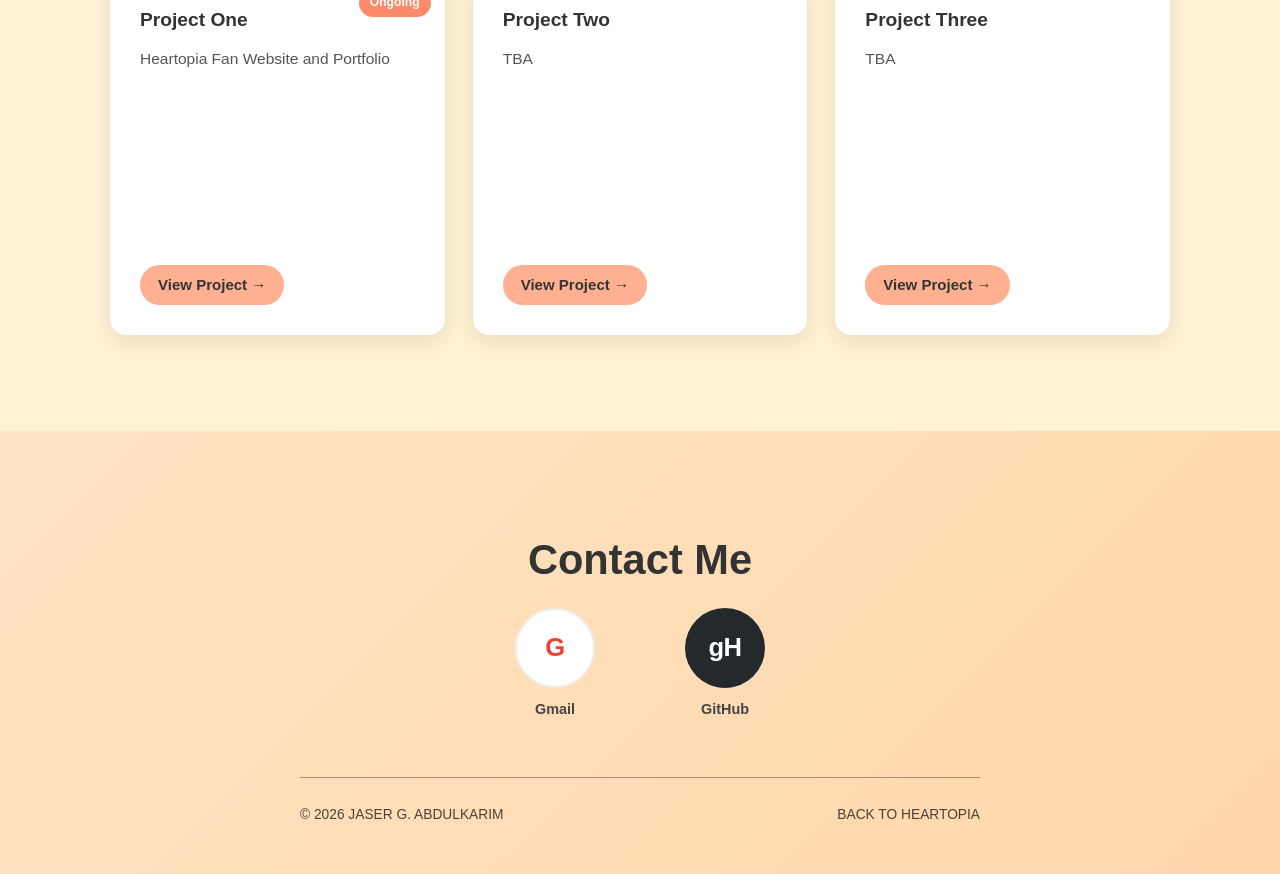
==== commit fb641aeb: "minor changes on both websites" ====
--- a/portfolio/portfolio.html
+++ b/portfolio/portfolio.html
@@ -119,8 +119,8 @@
 </div>
 
       <div class="footer-bottom">
-        <span>© 2025 Jaser G. Abdulkarim</span>
-        <a href="../index.html">Back to Heartopia</a>
+        <span>© 2026 JASER G. ABDULKARIM</span>
+        <a href="../index.html">BACK TO HEARTOPIA</a>
       </div>
     </div>
   </footer>
--- a/portfolio/portfolio.css
+++ b/portfolio/portfolio.css
@@ -343,12 +343,6 @@
   margin-bottom: clamp(8px, 1.2vw, 14px);
 }
 
-.contact-sub {
-  font-size: clamp(0.86rem, 1.4vw, 1.02rem);
-  color: #666;
-  margin-bottom: clamp(32px, 4.5vw, 52px);
-}
-
 .contact-icons-row {
   display: flex;
   flex-wrap: wrap;
@@ -401,12 +395,12 @@
   flex-wrap: wrap;
   gap: 10px;
   padding-top: clamp(16px, 2.5vw, 26px);
-  border-top: 1px solid rgba(0,0,0,0.1);
+  border-top: 1px solid rgba(0, 0, 0, 0.351);
   font-size: clamp(0.74rem, 1.1vw, 0.86rem);
-  color: #888;
-}
-.footer-bottom a { text-decoration: none; color: #888; }
-.back-link { color: #888; text-decoration: none; transition: color 0.2s; }
+  color: rgba(0,0,0, 0.7);
+}
+.footer-bottom a { text-decoration: none; color: rgba(0,0,0, 0.7);}
+.footer-bottom a, .footer-bottom span {font-weight: 500;}
 .back-link:hover { color: #ff8a6b; }
 
 
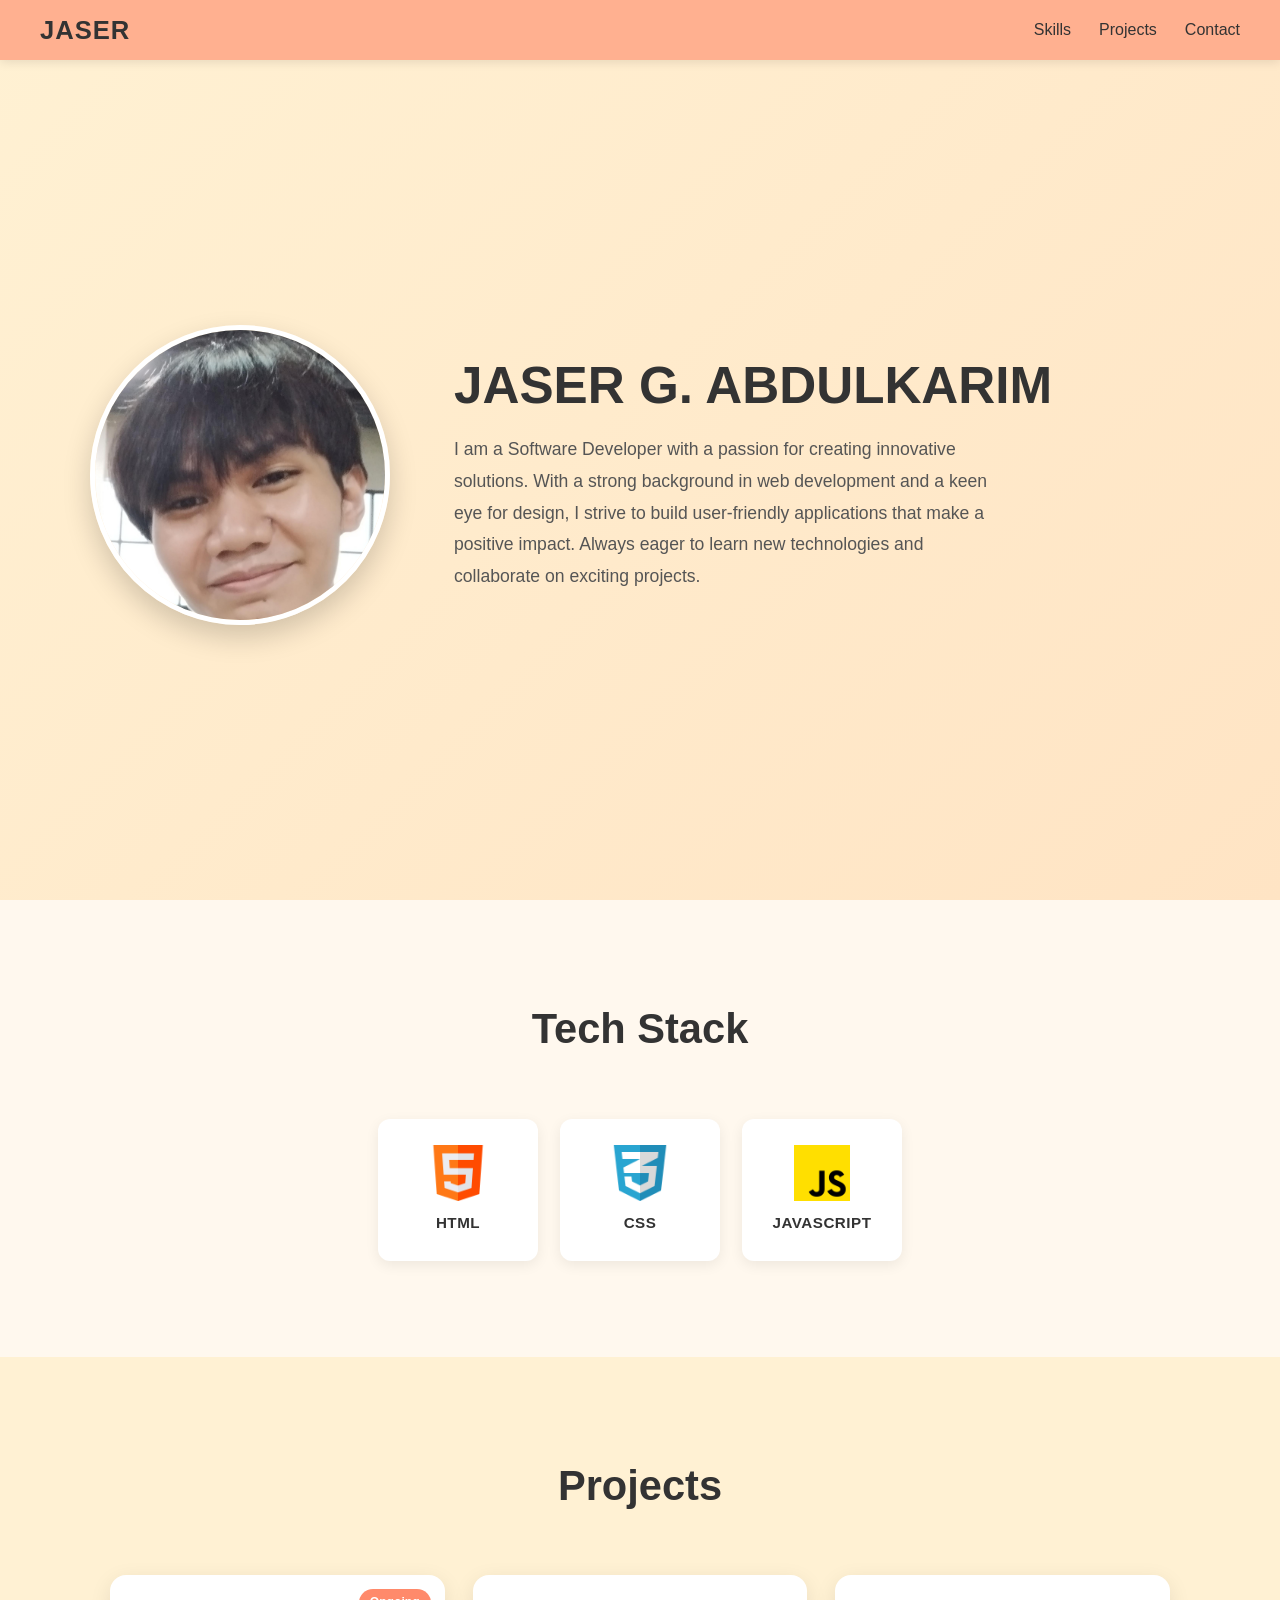
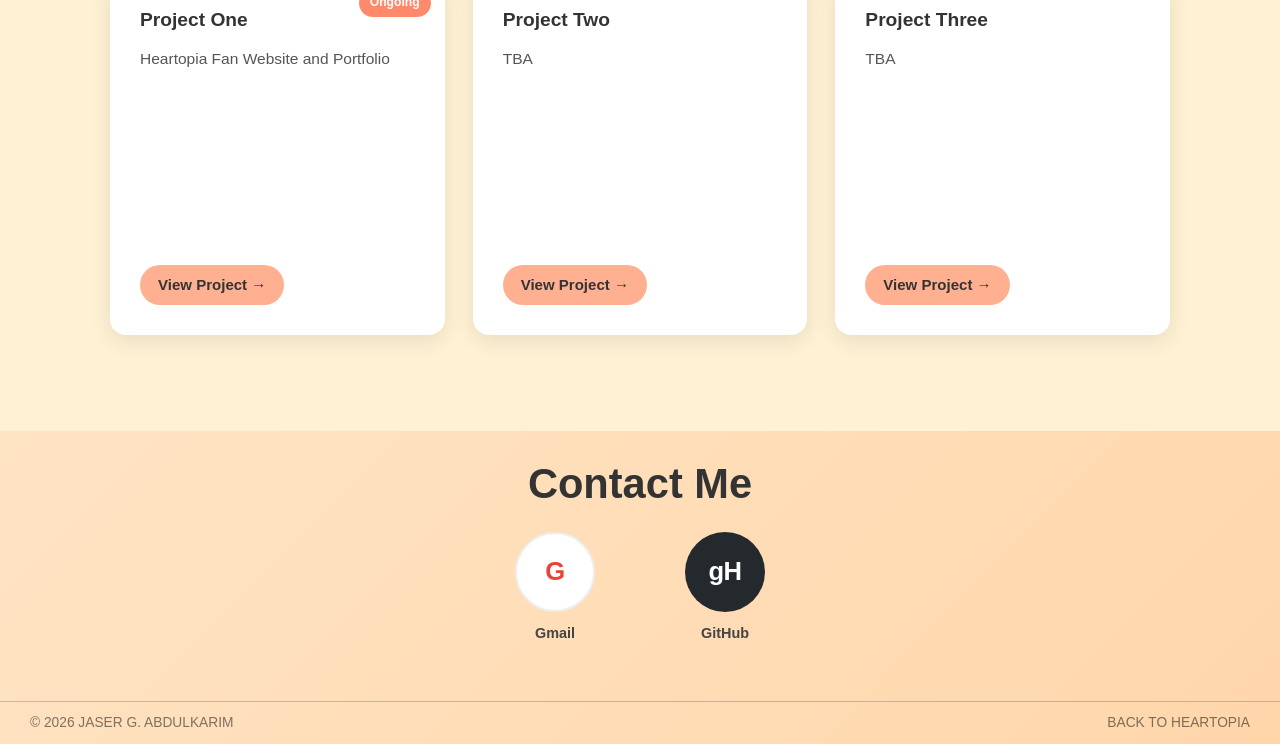
==== commit 362c5036: "fix the footer and responsiveness issues" ====
--- a/portfolio/portfolio.html
+++ b/portfolio/portfolio.html
@@ -10,7 +10,7 @@
 
   <!-- NAV -->
   <nav class="navigation-bar" id="navbar">
-    <div class="nav-logo">JASER</div>
+    <a href="#" class="nav-logo">JASER</a>
 
     <!-- Desktop links -->
     <ul class="nav-links" id="navLinks">
--- a/portfolio/portfolio.css
+++ b/portfolio/portfolio.css
@@ -30,6 +30,7 @@
   color: #333;
   letter-spacing: 1px;
   flex-shrink: 0;
+  text-decoration: none;
 }
 
 /* ── Desktop links ── */
@@ -328,12 +329,11 @@
 /* footer */
 footer {
   background: linear-gradient(135deg, #ffe4c4 0%, #ffd6aa 100%);
-  padding: clamp(48px, 8vw, 96px) clamp(16px, 5vw, 60px) clamp(28px, 4vw, 48px);
 }
 
 .footer-inner {
-  max-width: 680px;
   margin: 0 auto;
+  padding-top: 20px;
   text-align: center;
 }
 
@@ -393,14 +393,14 @@
   align-items: center;
   justify-content: space-between;
   flex-wrap: wrap;
-  gap: 10px;
-  padding-top: clamp(16px, 2.5vw, 26px);
-  border-top: 1px solid rgba(0, 0, 0, 0.351);
+  /* padding-top: clamp(16px, 2.5vw, 26px); */
+  border-top: 1px solid rgba(0, 0, 0, 0.200);
   font-size: clamp(0.74rem, 1.1vw, 0.86rem);
-  color: rgba(0,0,0, 0.7);
-}
-.footer-bottom a { text-decoration: none; color: rgba(0,0,0, 0.7);}
-.footer-bottom a, .footer-bottom span {font-weight: 500;}
+  color: rgba(0,0,0, 0.5);
+  width: 100%;
+}
+.footer-bottom a { text-decoration: none; color: rgba(0,0,0, 0.5);}
+.footer-bottom a, .footer-bottom span {font-weight: 500; padding: 10px 30px;}
 .back-link:hover { color: #ff8a6b; }
 
 
@@ -454,7 +454,7 @@
  
   /* Footer */
   footer {
-    padding: 48px 24px 32px;
+    padding: 10px 24px 8px;
   }
   .footer-inner {
     width: 100%;
@@ -489,8 +489,9 @@
     flex-direction: column;
     align-items: center;
     text-align: center;
-    gap: 6px;
-  }
+  }
+  .footer-bottom a, .footer-bottom span {
+    padding: 6px 20px;
 }
  
 
@@ -506,7 +507,7 @@
   }
  
   footer {
-    padding: 40px 20px 28px;
+    padding: 10px 20px 8px;
   }
   .contact-icons-row {
     gap: 28px;
@@ -541,4 +542,4 @@
     min-height: 52px;
   }
 }
- +}
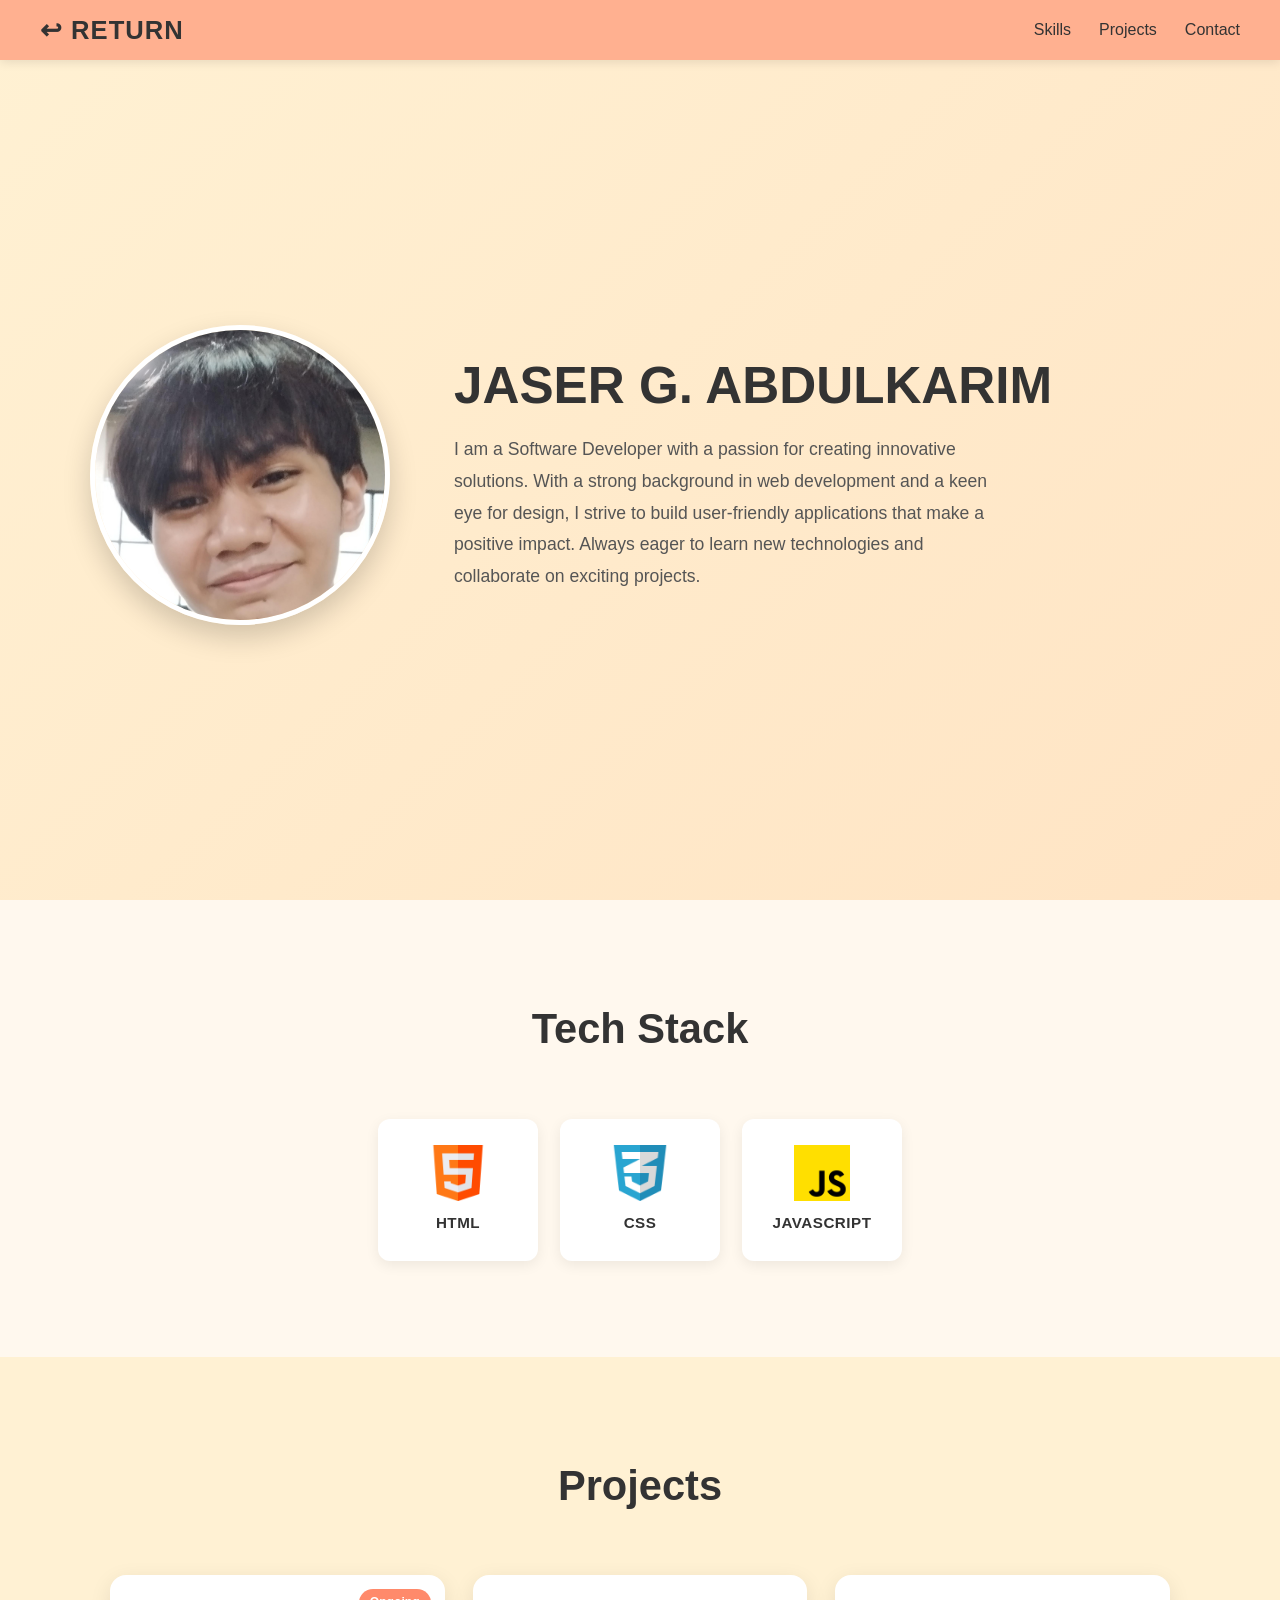
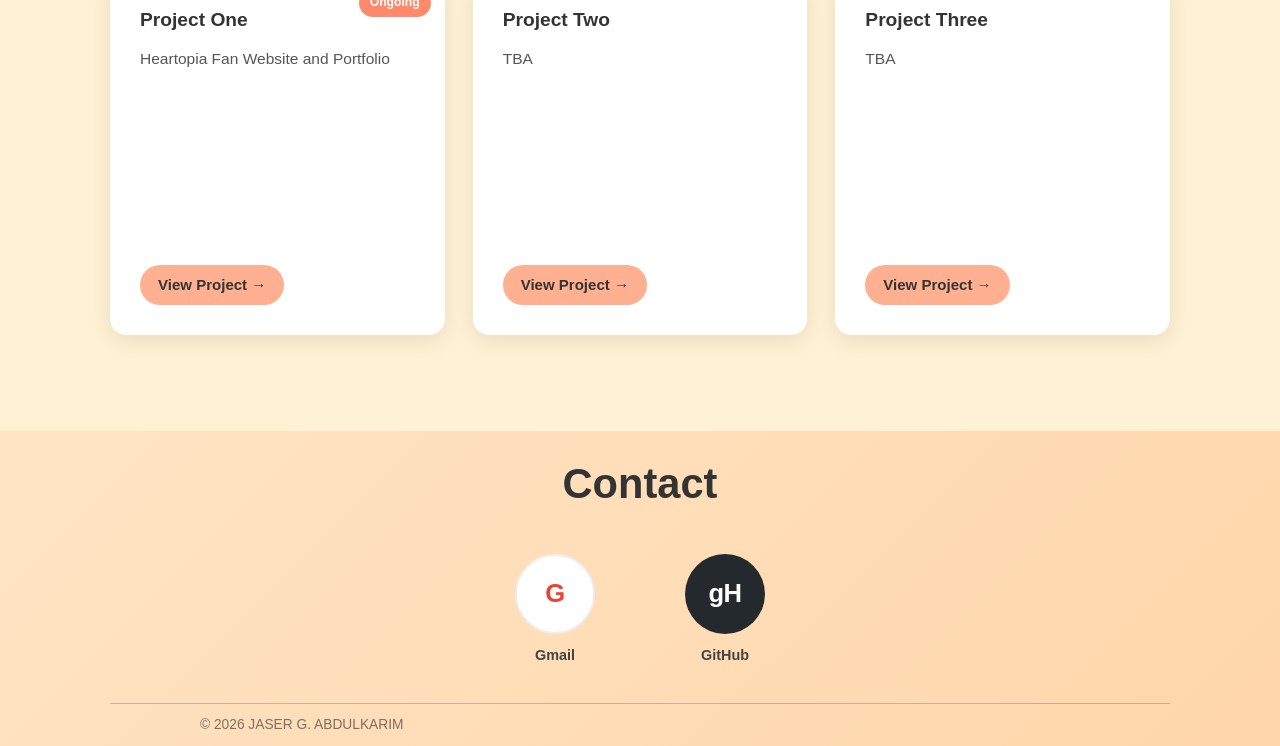
==== commit 335746f9: "is there any changes??" ====
--- a/portfolio/portfolio.html
+++ b/portfolio/portfolio.html
@@ -10,7 +10,7 @@
 
   <!-- NAV -->
   <nav class="navigation-bar" id="navbar">
-    <a href="#" class="nav-logo">JASER</a>
+    <a href="../index.html" class="nav-logo">↩ RETURN</a>
 
     <!-- Desktop links -->
     <ul class="nav-links" id="navLinks">
@@ -98,10 +98,8 @@
   <!-- FOOTER / CONTACT -->
   <footer id="contact">
     <div class="footer-inner">
-      <h2>Contact Me</h2>
-
+     <h2>Contact</h2>
       <div class="contact-icons-row">
-
   <a href="https://mail.google.com/mail/?view=cm&to=jgabdulkarim@sscgi.com&cc=jgabdulkarim@sscgi.com&su=Hello%20Jaser&body=Hi%20Jaser%2C%0A%0A"
      target="_blank" rel="noopener noreferrer"
      class="contact-icon-btn" title="Send via Gmail">
@@ -120,7 +118,6 @@
 
       <div class="footer-bottom">
         <span>© 2026 JASER G. ABDULKARIM</span>
-        <a href="../index.html">BACK TO HEARTOPIA</a>
       </div>
     </div>
   </footer>
--- a/portfolio/portfolio.css
+++ b/portfolio/portfolio.css
@@ -31,6 +31,7 @@
   letter-spacing: 1px;
   flex-shrink: 0;
   text-decoration: none;
+  transition: color 0.25s;
 }
 
 /* ── Desktop links ── */
@@ -46,7 +47,7 @@
   font-size: clamp(0.85rem, 1.4vw, 1rem);
   transition: color 0.25s;
 }
-.nav-links a:hover { color: #fff; }
+.nav-links a:hover, .nav-logo:hover { color: #fff; }
 
 /* ── Hamburger button ── */
 .hamburger {
@@ -334,21 +335,23 @@
 .footer-inner {
   margin: 0 auto;
   padding-top: 20px;
-  text-align: center;
-}
+}
+
 
 footer h2 {
   font-size: clamp(1.5rem, 3.5vw, 2.6rem);
   color: #333;
-  margin-bottom: clamp(8px, 1.2vw, 14px);
-}
+  text-align: center;
+}
+
 
 .contact-icons-row {
   display: flex;
-  flex-wrap: wrap;
+  flex-wrap: nowrap;
   justify-content: center;
   gap: clamp(28px, 6vw, 60px);
-  margin-bottom: clamp(36px, 5.5vw, 56px);
+  margin: clamp(26px, 5.5vw, 36px);
+  align-items: center;
 }
 
 .contact-icon-btn {
@@ -361,6 +364,7 @@
   transition: transform 0.22s;
   width: clamp(80px, 14vw, 110px);
 }
+
 .contact-icon-btn:hover { transform: translateY(-6px); }
 
 .icon-circle {
@@ -392,12 +396,15 @@
   display: flex;
   align-items: center;
   justify-content: space-between;
-  flex-wrap: wrap;
-  /* padding-top: clamp(16px, 2.5vw, 26px); */
+  flex-wrap: nowrap;
   border-top: 1px solid rgba(0, 0, 0, 0.200);
   font-size: clamp(0.74rem, 1.1vw, 0.86rem);
   color: rgba(0,0,0, 0.5);
+  max-width: 1060px;
   width: 100%;
+  margin: 0 auto;
+  padding-left: clamp(16px, 5vw, 60px);
+  padding-right: clamp(16px, 5vw, 60px);
 }
 .footer-bottom a { text-decoration: none; color: rgba(0,0,0, 0.5);}
 .footer-bottom a, .footer-bottom span {font-weight: 500; padding: 10px 30px;}
@@ -462,7 +469,6 @@
   }
   footer h2 {
     font-size: clamp(1.4rem, 6vw, 2rem);
-    margin-bottom: 28px;
   }
   .contact-icons-row {
     gap: 36px;
@@ -509,12 +515,18 @@
   footer {
     padding: 10px 20px 8px;
   }
+
+  footer {
+    margin: 0;
+  }
+
   .contact-icons-row {
     gap: 28px;
   }
   .contact-icon-btn {
     width: 72px;
   }
+
   .icon-circle {
     width: 58px;
     height: 58px;
